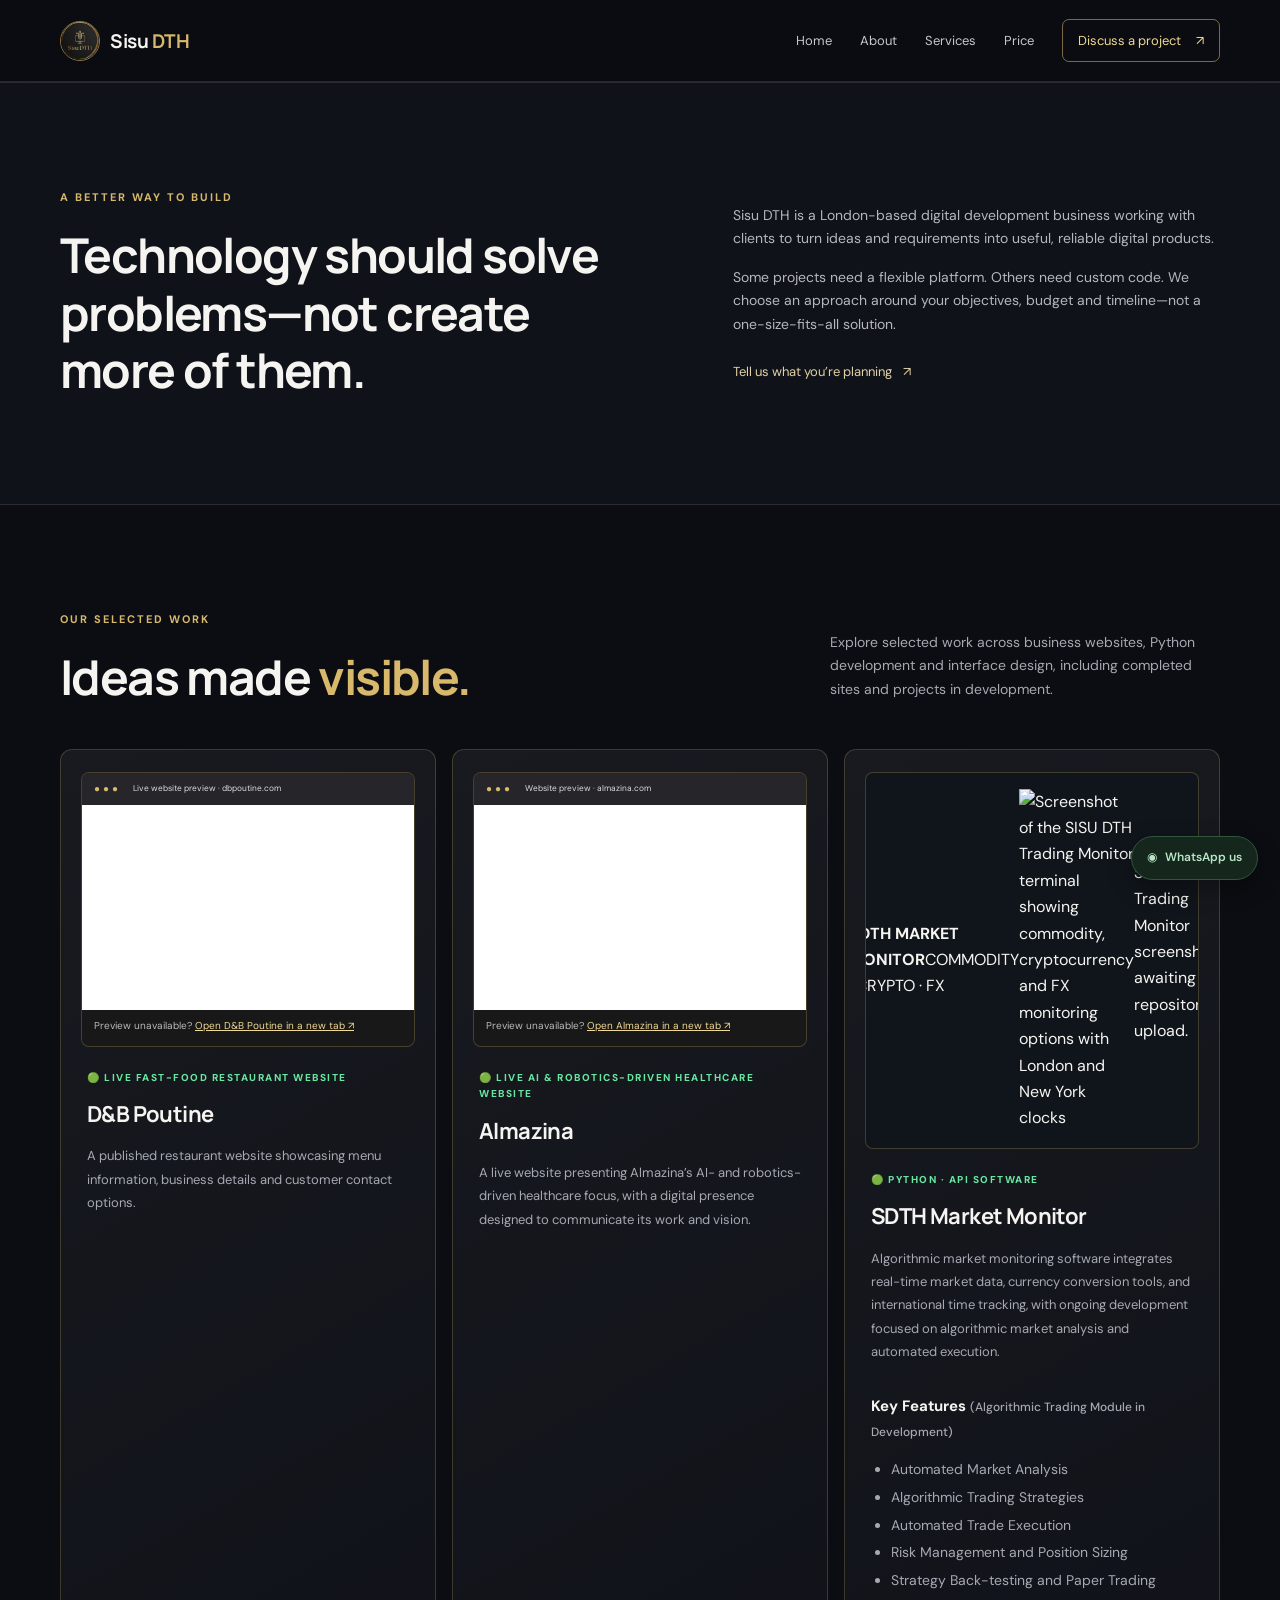
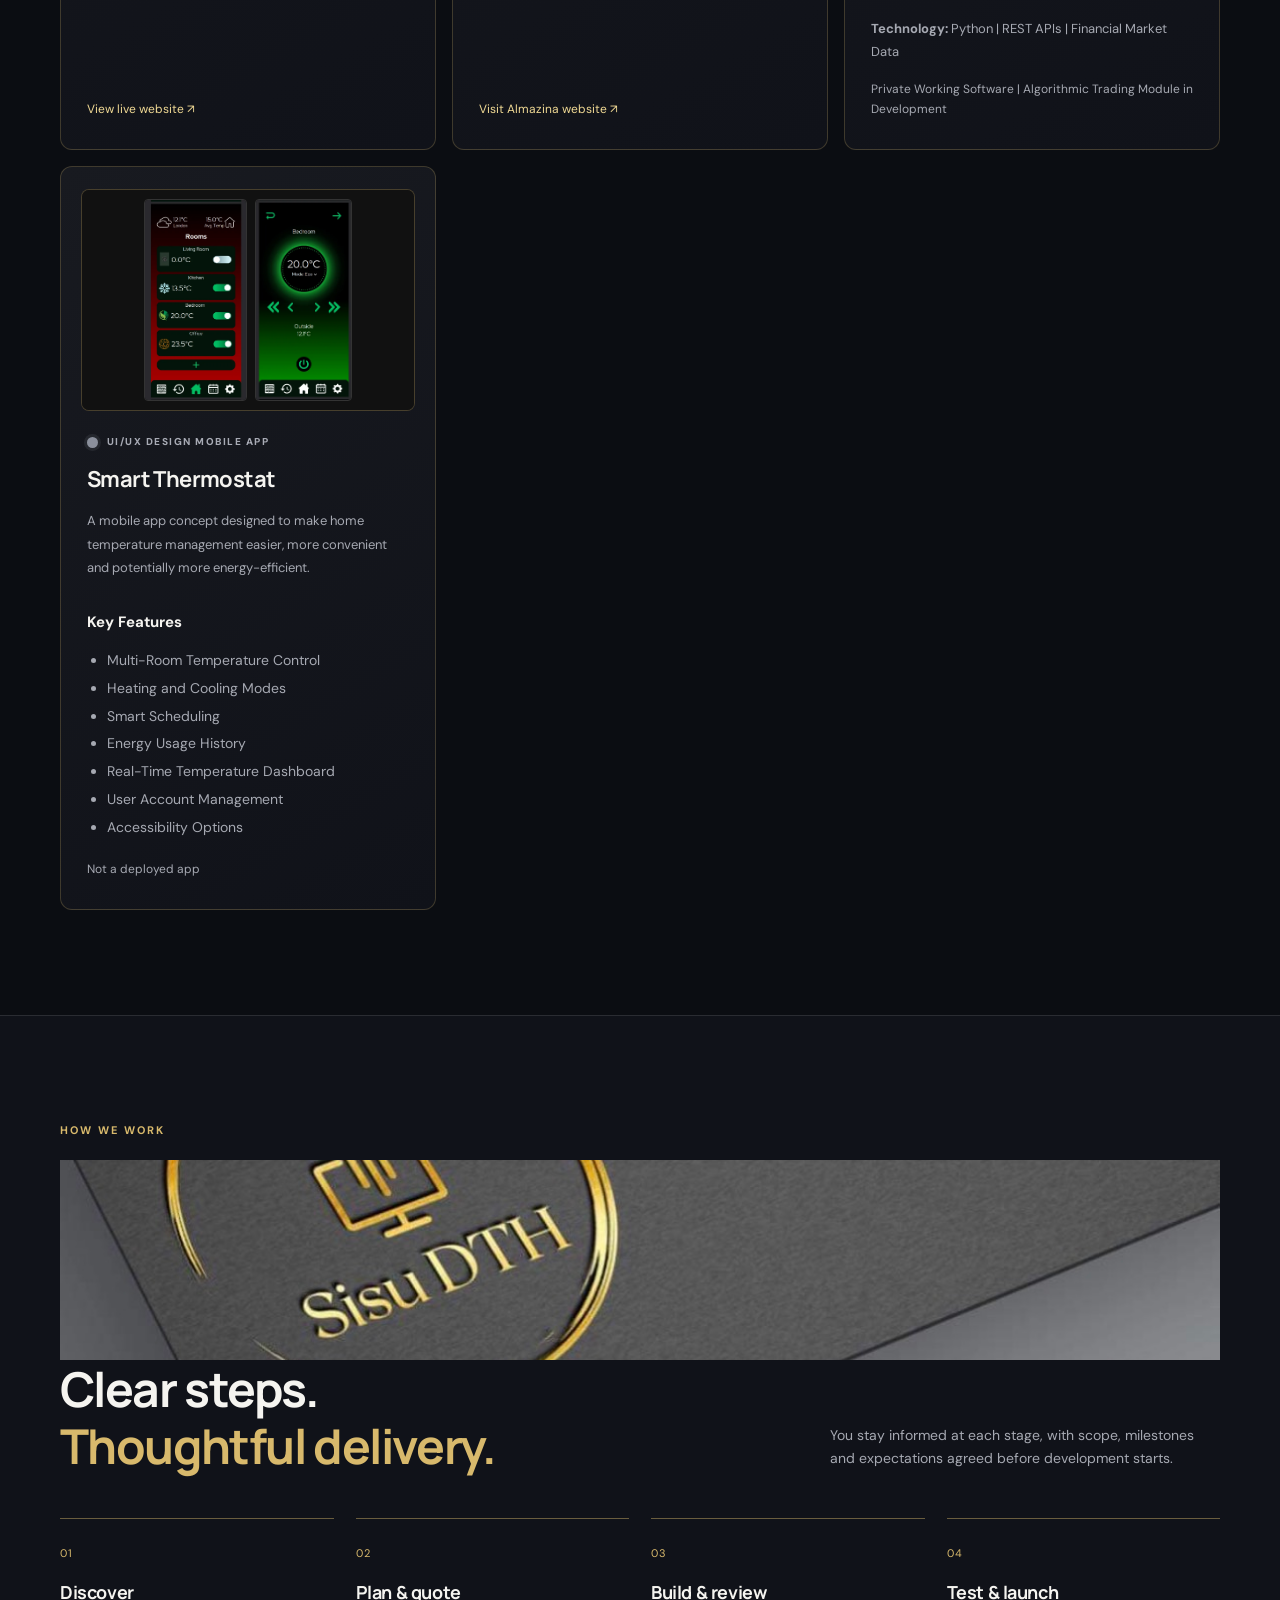
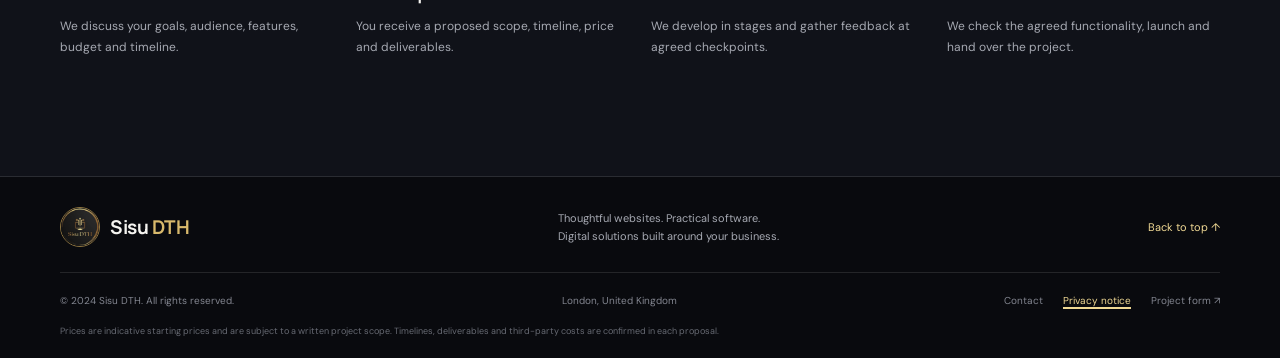
==== about.html @ 907fb48a "Label market monitor preview Commodity, Crypto and FX" ====
<!doctype html>
<html lang="en-GB">
<head>
<meta charset="utf-8"><meta name="viewport" content="width=device-width, initial-scale=1">
<meta name="description" content="Learn about the Sisu DTH studio and how we deliver projects.">
<meta name="theme-color" content="#0b0d12">
<title>About Us & Our Process | Sisu DTH</title>
<link rel="icon" href="assets/sisu-logo-source.png"><link rel="preconnect" href="https://fonts.googleapis.com"><link rel="preconnect" href="https://fonts.gstatic.com" crossorigin><link href="https://fonts.googleapis.com/css2?family=DM+Sans:wght@400;500;600;700&family=Manrope:wght@400;500;600;700;800&display=swap" rel="stylesheet"><link rel="stylesheet" href="styles.css">
</head>
<body>
<!-- Shared header and primary navigation -->
<header class="site-header">
  <a class="brand" href="index.html" aria-label="Sisu DTH home"><img src="assets/sisu-logo-source.png" alt="Sisu DTH logo"><span>Sisu <b>DTH</b></span></a>
  <button class="menu-toggle" type="button" aria-label="Open navigation" aria-expanded="false" aria-controls="nav">☰</button>
  <nav id="nav" aria-label="Main navigation">
    <a href="index.html">Home</a><a href="about.html">About</a><a href="services.html">Services</a><a href="pricing.html">Price</a><a class="nav-cta" href="contact.html">Discuss a project <span>↗</span></a>
  </nav>
</header>
<main>
<section class="section intro" id="about"><div class="container intro-grid"><div><p class="section-kicker">A BETTER WAY TO BUILD</p><h2>Technology should solve problems—not create more of them.</h2></div><div class="intro-copy"><p>Sisu DTH is a London-based digital development business working with clients to turn ideas and requirements into useful, reliable digital products.</p><p>Some projects need a flexible platform. Others need custom code. We choose an approach around your objectives, budget and timeline—not a one-size-fits-all solution.</p><a class="under-link" href="contact.html">Tell us what you’re planning <span>↗</span></a></div></div></section>
<!-- OUR SELECTED WORK: completed websites, prototype and design concept -->
<section class="section portfolio" id="portfolio"><div class="container"><div class="section-head"><div><p class="section-kicker">OUR SELECTED WORK</p><h2>Ideas made <span>visible.</span></h2></div><p>Explore selected work across business websites, Python development and interface design, including completed sites and projects in development.</p></div><div class="portfolio-grid"><article class="portfolio-card"><div class="portfolio-visual restaurant-visual live-site-preview"><div class="preview-browser"><span>● ● ●</span><small>Live website preview · dbpoutine.com</small></div><iframe title="Live D and B Poutine website preview" src="https://dbpoutine.com/" loading="lazy" referrerpolicy="strict-origin-when-cross-origin"></iframe><p class="iframe-fallback">Preview unavailable? <a href="https://dbpoutine.com/" target="_blank" rel="noopener noreferrer">Open D&amp;B Poutine in a new tab ↗</a></p></div><p class="portfolio-type portfolio-live">🟢 LIVE FAST-FOOD RESTAURANT WEBSITE</p><h3>D&amp;B Poutine</h3><p>A published restaurant website showcasing menu information, business details and customer contact options.</p><a href="https://dbpoutine.com/" target="_blank" rel="noopener noreferrer">View live website ↗</a></article><article class="portfolio-card"><div class="portfolio-visual restaurant-visual live-site-preview"><div class="preview-browser"><span>● ● ●</span><small>Website preview · almazina.com</small></div><iframe title="Almazina website preview" src="https://almazina.com/index.html" loading="lazy" referrerpolicy="strict-origin-when-cross-origin"></iframe><p class="iframe-fallback">Preview unavailable? <a href="https://almazina.com/index.html" target="_blank" rel="noopener noreferrer">Open Almazina in a new tab ↗</a></p></div><p class="portfolio-type portfolio-live">🟢 LIVE AI &amp; ROBOTICS-DRIVEN HEALTHCARE WEBSITE</p><h3>Almazina</h3><p>A live website presenting Almazina’s AI- and robotics-driven healthcare focus, with a digital presence designed to communicate its work and vision.</p><a href="https://almazina.com/index.html" target="_blank" rel="noopener noreferrer">Visit Almazina website ↗</a></article><article class="portfolio-card">
<div class="portfolio-visual monitor-visual monitor-screenshot"><div class="monitor-screenshot-heading"><strong>SDTH MARKET MONITOR</strong><span>COMMODITY · CRYPTO · FX</span></div><img src="assets/sisu-dth-trading-monitor-terminal.png" alt="Screenshot of the SISU DTH Trading Monitor terminal showing commodity, cryptocurrency and FX monitoring options with London and New York clocks" loading="lazy" onerror="this.hidden=true;this.nextElementSibling.hidden=false"><p class="monitor-image-pending" hidden>SDTH Trading Monitor screenshot awaiting repository upload.</p></div>
<p class="portfolio-type portfolio-live">🟢 PYTHON · API SOFTWARE</p>
<h3>SDTH Market Monitor</h3>
<p>Algorithmic market monitoring software integrates real-time market data, currency conversion tools, and international time tracking, with ongoing development focused on algorithmic market analysis and automated execution.</p>
<h4>Key Features <small>(Algorithmic Trading Module in Development)</small></h4>
<ul class="portfolio-features"><li>Automated Market Analysis</li><li>Algorithmic Trading Strategies</li><li>Automated Trade Execution</li><li>Risk Management and Position Sizing</li><li>Strategy Back-testing and Paper Trading</li></ul>
<p class="portfolio-tech"><strong>Technology:</strong> Python | REST APIs | Financial Market Data</p>
<span class="portfolio-unpublished">Private Working Software | Algorithmic Trading Module in Development</span>
</article><article class="portfolio-card"><div class="portfolio-visual thermostat-visual" role="group" aria-label="SAT Thermostat UI design screenshots"><div class="thermostat-screens"><img src="assets/thermostat-rooms.webp" alt="SAT Thermostat rooms overview with room temperatures and controls" loading="lazy"><img src="assets/thermostat-eco.webp" alt="SAT Thermostat bedroom Eco mode temperature control screen" loading="lazy"></div><div class="thermostat-device"><div class="thermostat-device-top">↶ <span>Living Room</span> →</div><div class="thermostat-ring"><strong>29°C</strong><small>Mode: Heat</small></div><div class="thermostat-arrows">≪ &nbsp; ‹ &nbsp;&nbsp; › &nbsp; ≫</div><div class="thermostat-outside">Outside<br>12.1°C</div><div class="thermostat-tabs">☷ &nbsp; ◷ &nbsp; ⌂ &nbsp; ▦ &nbsp; ⚙</div></div></div><p class="portfolio-type portfolio-offline"><span class="offline-dot" aria-hidden="true"></span> UI/UX DESIGN MOBILE APP</p><h3>Smart Thermostat</h3><p>A mobile app concept designed to make home temperature management easier, more convenient and potentially more energy-efficient.</p><h4>Key Features</h4><ul class="portfolio-features"><li>Multi-Room Temperature Control</li><li>Heating and Cooling Modes</li><li>Smart Scheduling</li><li>Energy Usage History</li><li>Real-Time Temperature Dashboard</li><li>User Account Management</li><li>Accessibility Options</li></ul><span class="portfolio-unpublished">Not a deployed app</span></article></div></div></section>
<section class="section process" id="process"><div class="container">
    <p class="section-kicker">HOW WE WORK</p>
    <div class="how-we-do-background"></div>
    <div class="section-head"><div><h2>Clear steps.<br><span>Thoughtful delivery.</span></h2></div><p>You stay informed at each stage, with scope, milestones and expectations agreed before development starts.</p></div><div class="process-grid"><div><span>01</span><h3>Discover</h3><p>We discuss your goals, audience, features, budget and timeline.</p></div><div><span>02</span><h3>Plan & quote</h3><p>You receive a proposed scope, timeline, price and deliverables.</p></div><div><span>03</span><h3>Build & review</h3><p>We develop in stages and gather feedback at agreed checkpoints.</p></div><div><span>04</span><h3>Test & launch</h3><p>We check the agreed functionality, launch and hand over the project.</p></div></div></div></section>
</main>
<footer class="footer"><div class="container footer-top"><a class="brand" href="index.html"><img src="assets/sisu-logo-source.png" alt=""><span>Sisu <b>DTH</b></span></a><p>Thoughtful websites. Practical software.<br>Digital solutions built around your business.</p><a class="back-top" href="index.html">Back to top ↑</a></div><div class="container footer-bottom"><span>© <span id="year"></span> Sisu DTH. All rights reserved.</span><span>London, United Kingdom</span><div><a href="contact.html">Contact</a><a href="privacy.html">Privacy notice</a><a href="https://forms.office.com/r/xNN5vFmRzT" target="_blank" rel="noopener">Project form ↗</a></div></div><p class="disclaimer container">Prices are indicative starting prices and are subject to a written project scope. Timelines, deliverables and third-party costs are confirmed in each proposal.</p></footer>
<a class="whatsapp" href="https://wa.me/447459705560" target="_blank" rel="noopener" aria-label="Contact Sisu DTH on WhatsApp">◉ <span>WhatsApp us</span></a>
<script src="script.js"></script>
</body></html>
---- styles.css ----
:root{--bg:#0b0d12;--panel:#11141b;--panel2:#151923;--text:#f5f4f0;--muted:#a6a9b2;--gold:#d8b96c;--gold2:#f0d994;--line:rgba(255,255,255,.11);--max:1160px}*{box-sizing:border-box}html{scroll-behavior:smooth;scroll-padding-top:88px}body{margin:0;background:var(--bg);color:var(--text);font-family:'DM Sans',sans-serif;line-height:1.65}a{color:inherit;text-decoration:none}button,input,select,textarea{font:inherit}.container{width:min(var(--max),calc(100% - 48px));margin:auto}.site-header{height:82px;display:flex;align-items:center;justify-content:space-between;padding:0 max(24px,calc((100% - var(--max))/2));border-bottom:1px solid var(--line);position:sticky;top:0;background:rgba(11,13,18,.91);backdrop-filter:blur(18px);z-index:20}.brand{display:flex;align-items:center;gap:10px;font:700 19px Manrope,sans-serif;letter-spacing:-.5px}.brand img{width:40px;height:40px;border-radius:50%;object-fit:cover;border:1px solid #8d7440}.brand b{color:var(--gold)}nav{display:flex;align-items:center;gap:28px;font-size:13px;color:#c7c8cd}nav a:hover,.text-link:hover,.under-link:hover{color:var(--gold2)}.nav-cta{border:1px solid rgba(216,185,108,.55);border-radius:7px;padding:10px 15px;color:var(--gold2)}.nav-cta span{margin-left:12px}.menu-toggle{display:none;background:none;border:0;color:white;font-size:25px}.hero{position:relative;overflow:hidden;padding:94px 0 25px;background:radial-gradient(ellipse at 82% 23%,rgba(128,97,42,.12),transparent 40%),linear-gradient(180deg,#0d1016,#0b0d12)}.hero-glow{position:absolute;width:500px;height:500px;right:-150px;top:-180px;border-radius:50%;background:rgba(209,173,87,.08);filter:blur(80px)}.hero-grid{display:grid;grid-template-columns:1.05fr .95fr;align-items:center;gap:65px;position:relative}.eyebrow,.section-kicker{font-size:11px;letter-spacing:2px;font-weight:700;color:var(--gold);margin:0 0 20px}.pulse{display:inline-block;width:7px;height:7px;background:#d8b96c;border-radius:50%;margin-right:9px;box-shadow:0 0 12px #d8b96c}h1,h2,h3,p{margin-top:0}h1,h2,h3{font-family:Manrope,sans-serif;letter-spacing:-1.6px}h1{font-size:clamp(44px,5.4vw,70px);line-height:1.08;margin:0 0 24px;font-weight:700}h1 span,h2 span{color:var(--gold)}.hero-text{font-size:17px;max-width:550px;color:#b9bbc2;line-height:1.8}.hero-actions{display:flex;align-items:center;gap:25px;flex-wrap:wrap;margin-top:30px}.btn{display:inline-flex;align-items:center;justify-content:center;gap:18px;padding:13px 19px;border-radius:7px;font-weight:700;font-size:13px;border:1px solid transparent;cursor:pointer;transition:.2s}.btn-gold{background:linear-gradient(135deg,var(--gold2),var(--gold));color:#17140c}.btn-gold:hover{filter:brightness(1.08);transform:translateY(-1px)}.btn-outline{border-color:rgba(216,185,108,.5);color:var(--gold2)}.btn-outline:hover{background:rgba(216,185,108,.09)}.text-link,.under-link{font-size:13px;color:#e0d1a6}.text-link span,.under-link span{margin-left:8px}.hero-proof{display:flex;align-items:center;gap:13px;margin-top:42px}.proof-mark{width:38px;height:38px;display:grid;place-items:center;border:1px solid rgba(216,185,108,.45);border-radius:50%;color:var(--gold);font-size:20px}.hero-proof p{font-size:12px;line-height:1.6;margin:0}.hero-proof strong{font-weight:600}.hero-proof p span{color:var(--muted)}.hero-visual{position:relative;padding:20px 0 25px 15px}.visual-frame{position:relative;overflow:hidden;height:410px;border:1px solid rgba(216,185,108,.35);border-radius:14px;background:#1c2028;box-shadow:0 30px 80px #0008}.visual-frame>img{width:100%;height:100%;object-fit:cover;filter:saturate(.8)}.visual-shade{position:absolute;inset:0;background:linear-gradient(180deg,rgba(5,7,10,.05),rgba(5,7,10,.78))}.floating-card{position:absolute;display:flex;align-items:center;gap:12px;padding:13px 15px;background:rgba(17,20,27,.91);border:1px solid rgba(255,255,255,.14);border-radius:10px;box-shadow:0 10px 40px #0005;backdrop-filter:blur(12px)}.card-top{top:28px;left:-14px}.card-bottom{bottom:62px;right:-15px}.mini-icon{width:36px;height:36px;display:grid;place-items:center;background:#292519;color:var(--gold);border-radius:8px;font-size:22px}.floating-card b,.floating-card small{display:block}.floating-card b{font-size:12px}.floating-card small{font-size:10px;color:var(--muted);margin-top:3px}.status-dot{width:8px;height:8px;background:#8bc79d;border-radius:50%;box-shadow:0 0 12px #8bc79d}.visual-caption{position:absolute;bottom:20px;left:20px;font-size:11px;letter-spacing:2px;font-weight:700}.visual-caption span{font-weight:400;color:#c4c5c7}.orbit{position:absolute;border:1px solid rgba(216,185,108,.17);border-radius:50%;z-index:-1}.orbit-one{inset:-10px -15px 5px 35px}.orbit-two{inset:5px -30px -8px 50px}.hero-bottom{display:flex;align-items:center;justify-content:space-between;gap:14px;border-top:1px solid var(--line);margin-top:70px;padding-top:23px;color:#888b94;font-size:9px;letter-spacing:1.5px}.hero-bottom i{width:4px;height:4px;border-radius:50%;background:var(--gold)}.section{padding:105px 0}.intro{background:#101219;border-top:1px solid var(--line);border-bottom:1px solid var(--line)}.intro-grid{display:grid;grid-template-columns:1fr .85fr;gap:100px;align-items:center}.section h2,.contact-section h2{font-size:clamp(32px,4vw,48px);line-height:1.2;margin-bottom:0}.intro-copy{color:#b5b7bf;font-size:14px}.intro-copy p{margin-bottom:16px}.under-link{display:inline-block;margin-top:9px}.section-head{display:flex;justify-content:space-between;align-items:end;gap:40px;margin-bottom:43px}.section-head>p{max-width:390px;color:var(--muted);font-size:14px;margin-bottom:5px}.service-grid{display:grid;grid-template-columns:repeat(3,1fr);gap:14px}.service-card{padding:27px 25px 25px;border:1px solid var(--line);background:linear-gradient(145deg,#12151c,#0e1016);border-radius:10px;min-height:340px;display:flex;flex-direction:column;align-items:flex-start;transition:transform .2s,border-color .2s}.service-card:hover{transform:translateY(-4px);border-color:rgba(216,185,108,.4)}.service-card.featured{background:linear-gradient(145deg,#211e17,#12141a);border-color:rgba(216,185,108,.32)}.service-icon{width:44px;height:44px;border:1px solid rgba(216,185,108,.35);border-radius:9px;display:grid;place-items:center;color:var(--gold);font-size:23px;margin-bottom:21px}.service-number{font-size:9px;letter-spacing:1.7px;color:var(--gold);margin-bottom:8px}.service-card h3{font-size:19px;line-height:1.35;letter-spacing:-.5px;margin-bottom:11px}.service-card>p:not(.service-number){font-size:12px;color:var(--muted);line-height:1.7;margin-bottom:12px}.service-card ul,.price-card ul{padding:0 0 0 17px;margin:0 0 20px;font-size:11px;color:#c1c2c8;line-height:2}.service-card li::marker,.price-card li::marker{color:var(--gold)}.service-card>a{margin-top:auto;font-size:12px;color:var(--gold2)}.service-card>a span{margin-left:7px}.pricing{background:#101219;border-block:1px solid var(--line)}.pricing-grid{display:grid;grid-template-columns:repeat(3,1fr);gap:15px;align-items:stretch}.price-card{position:relative;padding:29px 25px;border:1px solid var(--line);border-radius:10px;background:#0c0e14;display:flex;flex-direction:column}.price-popular{border-color:rgba(216,185,108,.6);background:linear-gradient(160deg,#211e17,#0c0e14)}.popular-tag{position:absolute;top:-12px;right:17px;padding:4px 9px;border-radius:4px;background:var(--gold);color:#17140c;font-size:8px;letter-spacing:1px;font-weight:700}.price-label{font-size:9px;letter-spacing:1.7px;color:var(--gold);margin-bottom:8px}.price-card h3{font-size:20px;letter-spacing:-.5px;margin-bottom:10px}.price{font:800 37px Manrope,sans-serif;letter-spacing:-1.5px;margin:0 0 7px}.price span{font:400 10px 'DM Sans',sans-serif;letter-spacing:0;color:var(--muted);margin-left:7px}.price-desc{font-size:12px;color:var(--muted);min-height:42px}.price-card ul{font-size:12px;line-height:2.15;margin:13px 0 26px}.price-card .btn{margin-top:auto;width:100%}.price-note{display:flex;gap:13px;align-items:flex-start;background:#17181b;border:1px solid var(--line);padding:17px 19px;border-radius:8px;margin-top:20px}.price-note>span{color:var(--gold);font-size:20px}.price-note p{font-size:11px;color:var(--muted);margin:0;line-height:1.8}.price-note strong{color:#eee}.care-grid{display:grid;grid-template-columns:.8fr 1.2fr;gap:100px}.care-grid>div:first-child>p:not(.section-kicker){font-size:14px;line-height:1.8;margin:22px 0}.muted{color:var(--muted)}.care-list{border-top:1px solid var(--line)}.care-row{display:flex;justify-content:space-between;gap:20px;padding:22px 0;border-bottom:1px solid var(--line)}.care-row h3{font-size:16px;letter-spacing:-.3px;margin-bottom:4px}.care-row p{font-size:11px;color:var(--muted);margin:0;max-width:390px}.care-row strong{font:700 23px Manrope,sans-serif;white-space:nowrap;color:var(--gold2)}.care-row strong small{font:400 10px 'DM Sans',sans-serif;color:var(--muted)}.fine-print{font-size:10px;color:#82858e;line-height:1.7;margin-top:16px}.process{background:#101219;border-block:1px solid var(--line)}.process-grid{display:grid;grid-template-columns:repeat(4,1fr);gap:22px}.process-grid>div{border-top:1px solid rgba(216,185,108,.45);padding-top:20px}.process-grid span{font-size:11px;color:var(--gold);letter-spacing:1px}.process-grid h3{font-size:18px;letter-spacing:-.4px;margin:13px 0 8px}.process-grid p{font-size:12px;color:var(--muted);line-height:1.8}.faq-grid{display:grid;grid-template-columns:.7fr 1.3fr;gap:90px}.faq-grid h2{margin-bottom:20px}.faq-items details{border-bottom:1px solid var(--line);padding:17px 0}.faq-items details:first-child{border-top:1px solid var(--line)}.faq-items summary{font-weight:600;font-size:13px;cursor:pointer;list-style:none;display:flex;justify-content:space-between;gap:15px}.faq-items summary::-webkit-details-marker{display:none}.faq-items summary:after{content:'+';color:var(--gold);font-size:18px}.faq-items details[open] summary:after{content:'−'}.faq-items details p{font-size:12px;color:var(--muted);line-height:1.8;margin:12px 30px 0 0}.contact-section{padding:90px 0;background:radial-gradient(ellipse at 10% 70%,rgba(216,185,108,.09),transparent 45%),#12141b;border-top:1px solid var(--line)}.contact-grid{display:grid;grid-template-columns:1fr .8fr;gap:85px;align-items:start}.contact-section h2{font-size:clamp(35px,4vw,49px);max-width:500px}.contact-section h2 span{color:var(--gold)}.contact-grid>div>p:not(.section-kicker){font-size:14px;color:var(--muted);line-height:1.8;max-width:450px;margin:23px 0}.contact-detail{display:flex;align-items:center;gap:13px;margin-top:22px}.contact-detail>span{width:40px;height:40px;display:grid;place-items:center;border:1px solid var(--line);border-radius:8px;color:var(--gold);font-size:19px}.contact-detail small,.contact-detail b{display:block}.contact-detail small{font-size:9px;letter-spacing:1.3px;color:var(--muted)}.contact-detail b{font-size:12px;margin-top:3px}.contact-form{padding:27px;background:#0b0d12;border:1px solid var(--line);border-radius:10px}.form-heading{margin-bottom:21px}.form-heading span{font-size:10px;color:var(--gold);letter-spacing:1.5px}.form-heading p{font:700 19px Manrope,sans-serif;margin:6px 0 0}.contact-form label{display:block;font-size:11px;color:#d2d3d8;margin:13px 0 6px}.contact-form input,.contact-form select,.contact-form textarea{width:100%;border:1px solid #30333c;background:#12151c;color:#f3f3f4;border-radius:5px;padding:11px 12px;font-size:12px;outline:none}.contact-form input:focus,.contact-form select:focus,.contact-form textarea:focus{border-color:var(--gold)}.contact-form textarea{resize:vertical}.contact-form input::placeholder,.contact-form textarea::placeholder{color:#747783}.submit-btn{width:100%;margin-top:17px}.form-note,.form-status{font-size:10px;line-height:1.7;color:#858894;margin:12px 0 0}.form-status{color:var(--gold2)}.footer{padding:30px 0 20px;background:#090a0e}.footer-top{display:flex;align-items:center;justify-content:space-between;gap:25px;padding-bottom:25px;border-bottom:1px solid var(--line)}.footer-top>p{font-size:11px;color:var(--muted);margin:0}.back-top{font-size:11px;color:var(--gold2)}.footer-bottom{display:flex;justify-content:space-between;gap:15px;align-items:center;padding-top:20px;color:#838690;font-size:10px}.footer-bottom div{display:flex;gap:20px}.footer-bottom a:hover{color:var(--gold)}.disclaimer{font-size:9px;color:#676a73;margin-top:14px}.whatsapp{position:fixed;right:22px;bottom:20px;z-index:10;display:flex;align-items:center;gap:8px;padding:11px 15px;background:#15261d;border:1px solid #31553d;border-radius:50px;color:#b8e6c6;font-size:12px;box-shadow:0 8px 25px #0005}.whatsapp span{font-weight:600}
.how-we-do-background{
    background-image: url('assets/sisu-advert.jpeg');
    background-size: cover;
    background-position: center;
    min-height: 200px;}
@media(max-width:900px){.site-header{padding-inline:24px}.hero-grid{gap:30px}.visual-frame{height:350px}.intro-grid,.care-grid{gap:45px}.service-grid{grid-template-columns:repeat(2,1fr)}.faq-grid{gap:45px}.contact-grid{gap:35px}.section{padding:80px 0}}
@media(max-width:680px){.container{width:calc(100% - 36px)}.site-header{height:70px;padding:0 18px}.brand{font-size:17px}.brand img{width:35px;height:35px}.menu-toggle{display:block}nav{display:none;position:absolute;top:69px;left:0;right:0;padding:18px;background:#0d1016;border-bottom:1px solid var(--line);flex-direction:column;align-items:stretch;gap:0}nav.open{display:flex}nav a{padding:12px 5px}.nav-cta{text-align:center;margin-top:8px}.hero{padding-top:65px}.hero-grid{grid-template-columns:1fr;gap:22px}.hero-copy{position:relative;z-index:1}h1{font-size:clamp(43px,12vw,60px)}
.background{
    background-image: url('assets/sisu-advert.jpeg');
    background-size: cover;
    background-position: center;
    min-height: 200px;}.hero-text{font-size:15px}.hero-visual{padding:12px 8px 20px}.visual-frame{height:290px}.card-top{left:-6px;top:18px}.card-bottom{right:-5px;bottom:50px}.floating-card{padding:10px}.hero-bottom{margin-top:35px;flex-wrap:wrap;justify-content:center;line-height:2.2}.hero-bottom i{margin:0 4px}.section{padding:68px 0}.intro-grid,.care-grid,.faq-grid,.contact-grid{grid-template-columns:1fr;gap:27px}.section-head{display:block;margin-bottom:30px}.section-head>p{margin-top:18px}.service-grid,.pricing-grid{grid-template-columns:1fr}.service-card{min-height:0}.price-card{padding:26px 23px}.price-desc{min-height:0}.process-grid{grid-template-columns:repeat(2,1fr);gap:15px}.process-grid>div{padding-top:15px}.care-row{gap:12px}.care-row p{max-width:250px}.contact-section{padding:68px 0}.contact-form{padding:21px}.footer-top{align-items:flex-start;flex-wrap:wrap}.footer-top>p{order:3;width:100%}.footer-bottom{flex-wrap:wrap}.footer-bottom div{width:100%}.whatsapp{right:12px;bottom:12px;padding:10px 13px}.section h2,.contact-section h2{font-size:34px}}

/* Enquiry form delivery states */
.honeypot { position:absolute !important; left:-10000px !important; width:1px !important; height:1px !important; opacity:0 !important; pointer-events:none !important; }
.submit-btn:disabled { opacity:.65; cursor:wait; }
.form-status.success { color:#a8e6bf; }
.form-status.error { color:#ffd08a; }

/* Selected work */
.portfolio{background:#0b0d12}.portfolio-grid{display:grid;grid-template-columns:repeat(3,minmax(0,1fr));gap:16px}.portfolio-card{padding:30px 26px;background:linear-gradient(150deg,#181a20,#101219);border:1px solid rgba(216,185,108,.23);border-radius:12px;display:flex;flex-direction:column;min-height:280px}.portfolio-type{color:var(--gold);font-size:10px;letter-spacing:1.5px;font-weight:700}.portfolio-card h3{font-size:22px;letter-spacing:-.6px;margin-bottom:12px}.portfolio-card>p:not(.portfolio-type){font-size:13px;color:var(--muted);line-height:1.8}.portfolio-card>a,.portfolio-unpublished{font-size:12px;color:var(--gold2);margin-top:auto}.portfolio-unpublished{color:#a6a9b2}@media(max-width:900px){.portfolio-grid{grid-template-columns:repeat(2,minmax(0,1fr))}}@media(max-width:680px){.portfolio-grid{grid-template-columns:1fr}}

.maintenance-badge{display:inline-block;align-self:flex-start;margin:0 0 15px;padding:8px 11px;border:1px solid rgba(216,185,108,.65);border-radius:6px;background:rgba(216,185,108,.14);color:var(--gold2);font-size:10px;font-weight:800;letter-spacing:.65px;line-height:1.5}.form-alternative{text-align:center;margin:15px 0 0;color:var(--muted);font-size:11px;font-weight:700;letter-spacing:1px}.external-form-btn{width:100%;margin-top:13px;text-align:center}

/* Included maintenance offer directly below each package price */
.included-care-badge{display:inline-flex;align-items:center;align-self:flex-start;gap:7px;padding:8px 12px;margin:4px 0 17px;border:1px solid rgba(216,185,108,.72);border-radius:6px;background:linear-gradient(110deg,rgba(216,185,108,.22),rgba(216,185,108,.08));color:var(--gold2);font-size:11px;font-weight:800;letter-spacing:.65px;line-height:1.4;box-shadow:0 0 20px rgba(216,185,108,.09)}

/* Portfolio visual previews */
.portfolio-preview{height:225px;margin:-10px -6px 23px;border:1px solid rgba(255,255,255,.12);border-radius:9px;overflow:hidden;position:relative;background:#1d2027}.restaurant-preview{padding:18px;background:radial-gradient(circle at 75% 90%,#bd713b55,transparent 45%),linear-gradient(135deg,#2b1c17,#15100e);color:#fff0d7}.preview-topline{display:flex;justify-content:space-between;align-items:center;font-size:12px;font-weight:800;letter-spacing:1.1px}.preview-topline small{font-size:8px;letter-spacing:.4px;color:#e0d1c0}.preview-center{height:165px;display:flex;align-items:flex-start;justify-content:center;flex-direction:column;padding-left:22px}.preview-center>span{font-size:9px;letter-spacing:1.8px;color:#e8b782}.preview-center strong{font:900 36px/1.04 Manrope,sans-serif;letter-spacing:-1.3px;margin:10px 0}.preview-center em{font-size:11px;color:#e7c7a4;font-style:normal}.market-preview{padding:16px;background:linear-gradient(150deg,#11151c,#20251e)}.market-preview .preview-topline{color:var(--gold)}.market-tiles{display:grid;grid-template-columns:repeat(3,1fr);gap:7px;margin-top:31px}.market-tiles>div{background:#10151a;border:1px solid #464b3c;border-radius:6px;padding:10px 6px;min-height:91px}.market-tiles small,.market-tiles b,.market-tiles span{display:block}.market-tiles small{font-size:7px;color:#a5a8a4}.market-tiles b{font-size:10px;line-height:1.4;margin:10px 0;color:#fff}.market-tiles span{font-size:9px;color:#d8b96c}.preview-caption{position:absolute;bottom:10px;left:16px;font-size:9px;color:#b6b8bb}.thermostat-preview{background:#17191b;display:flex;justify-content:center;align-items:center}.thermo-device{width:176px;height:212px;padding:9px 12px 0;background:#222;color:white;font-family:Manrope,sans-serif;box-shadow:0 0 0 2px #3c3c3c;border-radius:11px 11px 0 0}.thermo-header{display:flex;justify-content:space-between;font-size:9px;line-height:1.2}.thermo-header small{font-size:8px}.thermo-title{display:block;text-align:center;font-size:12px;margin:6px 0}.thermo-room{height:29px;margin-bottom:5px;padding:3px 8px;background:#070707;border-radius:7px;display:flex;align-items:center;justify-content:space-between;font-size:8px;line-height:1.2}.thermo-room b{font-size:11px;font-weight:500}.thermo-room i{width:25px;height:12px;border-radius:12px;background:#ec3c38;position:relative}.thermo-room i:after{content:'';position:absolute;width:10px;height:10px;right:1px;top:1px;background:white;border-radius:50%}.thermo-nav{text-align:center;color:#f4f4f4;font-size:17px;letter-spacing:1px;background:#050505;border-radius:10px;margin-top:3px}.alternate-form{border-top:1px solid var(--line);margin-top:20px;padding-top:17px;font-size:12px;color:var(--muted)}.external-form-btn{display:flex;width:100%;margin:10px 0 5px}.alternate-form small{display:block;font-size:10px;color:#9fa2aa}

/* Portfolio image previews and independent external enquiry route */
.portfolio-image{height:190px;margin:-30px -26px 24px;overflow:hidden;border-radius:11px 11px 0 0;background:#202329;border-bottom:1px solid rgba(216,185,108,.2);display:flex;flex-direction:column;justify-content:center;padding:24px;gap:10px}.portfolio-image img{width:100%;height:100%;object-fit:cover}.restaurant-preview{background:linear-gradient(125deg,#38241c,#a2542b 62%,#e5b16d);color:#fff}.restaurant-preview strong{font:800 27px Manrope,sans-serif;line-height:1.1}.restaurant-preview>span:last-child{font-size:11px}.preview-kicker{font-size:11px;letter-spacing:1.5px;font-weight:700}.monitor-preview{background:linear-gradient(130deg,#111820,#25241d);color:#e7cb86}.monitor-preview-grid{display:grid;grid-template-columns:repeat(3,1fr);gap:7px}.monitor-preview-grid span{border:1px solid #685b37;border-radius:5px;padding:9px 6px;font-size:10px;font-weight:700}.monitor-preview-grid small{display:block;font-size:9px;color:#ddd;margin-top:5px;font-weight:400}.monitor-preview>small{font-size:9px;letter-spacing:1px}.form-alternative{text-align:center;font-size:10px;letter-spacing:1px;color:var(--muted);margin:19px 0 0}.external-form-btn{width:100%;margin-top:12px}@media(max-width:680px){.portfolio-image{height:210px}}

/* Portfolio visual previews — illustrative representations */
.portfolio-visual{height:222px;border-radius:8px;overflow:hidden;margin:-8px -6px 23px;border:1px solid rgba(216,185,108,.25);position:relative}.preview-browser{display:flex;align-items:center;gap:15px;background:#25252a;padding:8px 12px;font-size:10px;color:#d8b96c}.preview-browser small{color:#dedede}.restaurant-visual{background:linear-gradient(140deg,#1c1712,#5e3820 58%,#201611)}.restaurant-preview-copy{display:flex;flex-direction:column;align-items:center;justify-content:center;height:185px;gap:8px;text-align:center}.restaurant-preview-copy strong{font:800 27px Manrope,sans-serif;letter-spacing:1px;color:#f7dfb7}.restaurant-preview-copy small{font-size:10px;letter-spacing:2px}.restaurant-preview-copy span{font-size:12px;color:#efcf98}.monitor-visual{padding:16px;background:#10151b}.monitor-top{font-size:12px;font-weight:800;color:var(--gold2);letter-spacing:1px}.monitor-top span{font-weight:400;color:#d2d4d9}.monitor-metrics{display:grid;grid-template-columns:repeat(3,1fr);gap:5px;margin-top:14px}.monitor-metrics span{font-size:8px;padding:9px 5px;background:#20242d;border-radius:4px;color:#c4c8d0}.monitor-metrics b{display:block;color:#f4f4f4;font-size:9px}.monitor-chart{height:74px;margin-top:8px;background:linear-gradient(180deg,#1b2328,#10151b);border-radius:4px}.monitor-chart svg{width:100%;height:100%}.monitor-visual>small{font-size:9px;color:#aaa}.thermostat-visual{background:#161616;display:flex;justify-content:center;align-items:center}.thermostat-device{width:154px;height:213px;background:#222;border:1px solid #444;border-radius:15px 15px 0 0;padding:12px 10px 0;text-align:center;box-shadow:0 0 30px #000}.thermostat-device-top{display:flex;justify-content:space-between;font-size:13px;color:#ff6c64}.thermostat-device-top span{font-size:9px;color:#fff}.thermostat-ring{height:88px;width:122px;border:4px solid #f06c62;border-radius:50%;margin:13px auto 5px;box-shadow:0 0 22px #d53c3580;display:flex;flex-direction:column;justify-content:center}.thermostat-ring strong{font-size:24px;font-weight:400}.thermostat-ring small{font-size:9px}.thermostat-arrows{font-size:18px;color:#ff7770}.thermostat-outside{font-size:10px;line-height:1.3;margin-top:4px}.thermostat-tabs{margin-top:10px;font-size:14px;background:#080808;border-radius:6px;color:#ddd}.external-form-btn{display:flex;width:100%;margin-top:14px;text-align:center}.portfolio-card .portfolio-type{margin-top:0}

/* Embedded live restaurant preview; host site may disallow framing */
.live-site-preview{height:275px;background:#181818}.live-site-preview iframe{display:block;width:100%;height:205px;border:0;background:#fff}.live-site-preview .iframe-fallback{margin:0;padding:9px 12px;font-size:10px;line-height:1.4;color:#bbb;background:#181818}.live-site-preview .iframe-fallback a{color:var(--gold2);text-decoration:underline}

/* Visible enquiry submission feedback directly below the submit button */
.form-status[hidden]{display:none!important}.form-status{display:block;margin:15px 0 12px;padding:14px 16px;border-radius:8px;border:1px solid rgba(216,185,108,.65);background:#282419;color:#f8e6ae;font-size:14px;font-weight:600;line-height:1.5}.form-status.success{border-color:#4fc58c;background:#143125;color:#b7f8d5}.form-status.error{border-color:#f18181;background:#391d22;color:#ffd2d2}.submit-btn:disabled{opacity:.65;cursor:wait}

/* Prominent, accessible enquiry form submission feedback */
.contact-form .form-status{display:block!important;min-height:0;margin-top:16px;padding:15px 17px;border-radius:8px;border:1px solid transparent;font-size:14px;font-weight:600;line-height:1.6;overflow-wrap:anywhere}.contact-form .form-status:empty{display:none!important}.contact-form .form-status.pending{background:#24262b;border-color:#d8b96c;color:#f1dba0}.contact-form .form-status.success{background:#123226;border-color:#35b879;color:#b8f6d2}.contact-form .form-status.error{background:#3b1c21;border-color:#e66d77;color:#ffd0d3}.contact-form .submit-btn:disabled{opacity:.7;cursor:wait}

/* Actual SAT Thermostat project screenshots; retain illustration until assets are uploaded */
.thermostat-screens{display:flex;gap:8px;justify-content:center;align-items:center;width:100%;height:100%;padding:9px;background:#111}.thermostat-screens img{height:100%;width:auto;max-width:49%;object-fit:contain;border-radius:4px;border:1px solid #333}.thermostat-visual:has(.thermostat-screens img) .thermostat-device{display:none}

/* HOMEPAGE: service cards, featured work, benefits, process and final CTA */
.home-section-lead{max-width:720px;margin-bottom:30px}
.home-card-grid{display:grid;grid-template-columns:repeat(3,minmax(0,1fr));gap:20px;margin-top:28px}
.home-info-card{min-width:0;padding:28px;border:1px solid var(--line);border-radius:14px;background:linear-gradient(145deg,var(--panel2),var(--panel));display:flex;flex-direction:column;align-items:flex-start}
.home-info-card h3{font-size:21px;line-height:1.3;letter-spacing:-.7px;margin:14px 0 12px}
.home-info-card p{color:var(--muted);margin:0 0 20px}
.home-info-card a{color:var(--gold2);font-weight:700;margin-top:auto}
.home-info-card a:hover{text-decoration:underline}
.home-card-icon{color:var(--gold);font-size:28px;line-height:1}
.home-project-status{font-size:11px;letter-spacing:1px;font-weight:700;color:var(--gold2)}
.home-section-action{margin-top:30px}
.home-benefit-grid{grid-template-columns:repeat(4,minmax(0,1fr))}
.home-benefit-grid .home-info-card{padding:24px}
.home-benefit-grid .home-info-card h3{margin-top:0}
.home-steps{list-style:none;display:grid;grid-template-columns:repeat(4,minmax(0,1fr));gap:18px;padding:0;margin:30px 0 0}
.home-steps li{border-top:2px solid var(--gold);padding:22px 14px 0 0}
.home-steps li>span{font-size:13px;font-weight:800;color:var(--gold)}
.home-steps h3{font-size:20px;letter-spacing:-.7px;margin:10px 0}
.home-steps p{color:var(--muted);font-size:14px}
.home-final-cta{background:radial-gradient(ellipse at 70% 20%,rgba(216,185,108,.12),transparent 60%),var(--panel)}
.home-cta-inner{max-width:800px;text-align:center}
.home-cta-inner>p:not(.section-kicker){color:var(--muted);max-width:640px;margin:0 auto 25px}
.home-cta-inner .hero-actions{justify-content:center}
@media(max-width:900px){.home-card-grid{grid-template-columns:repeat(2,minmax(0,1fr))}.home-benefit-grid,.home-steps{grid-template-columns:repeat(2,minmax(0,1fr))}}
@media(max-width:600px){.home-card-grid,.home-benefit-grid,.home-steps{grid-template-columns:1fr}.home-info-card{padding:22px}.home-steps{gap:10px}.home-cta-inner .hero-actions{align-items:center}}

/* Four primary service categories: two columns on desktop, one on mobile. */
.home-services-grid{grid-template-columns:repeat(2,minmax(0,1fr))}
@media(max-width:600px){.home-services-grid{grid-template-columns:1fr}}

/* FINAL PHASE-1 POLISH: online indicator, homepage brief and Price highlights */
.hero .eyebrow .pulse{background:#36d67a;box-shadow:0 0 0 4px rgba(54,214,122,.13),0 0 14px rgba(54,214,122,.8);animation:sisu-online-pulse 2.4s ease-in-out infinite}
@keyframes sisu-online-pulse{50%{box-shadow:0 0 0 7px rgba(54,214,122,.05),0 0 18px rgba(54,214,122,.95)}}
@media(prefers-reduced-motion:reduce){.hero .eyebrow .pulse{animation:none}}
.home-enquiry{background:linear-gradient(180deg,var(--bg),var(--panel))}
.home-enquiry-inner{max-width:850px}
.home-enquiry-intro{text-align:center;margin-bottom:28px}
.home-enquiry .contact-form{max-width:720px;margin-inline:auto;width:100%}
.home-enquiry .form-note a,.contact-form .form-note a{color:var(--gold2);text-decoration:underline;text-underline-offset:3px}
.home-enquiry .form-note a:hover,.contact-form .form-note a:hover{color:#fff0ba}
.pricing .maintenance-badge,.pricing .price-card .maintenance-badge{color:#57e49a;border-color:rgba(87,228,154,.45);background:rgba(41,160,95,.12);font-weight:800;font-size:13px;letter-spacing:.2px}
.pricing .price{font-size:clamp(38px,4vw,54px)}
.pricing .price-card .price-desc{font-size:16px}
.pricing .price-card ul{font-size:15px}
.pricing .section-head>p{font-size:17px}
@media(max-width:600px){.home-enquiry-inner{width:min(var(--max),calc(100% - 32px))}}

/* FINAL REVIEW: universal privacy links and selected-work status indicators */
a[href$="privacy.html"]{color:var(--gold2);text-decoration:underline;text-underline-offset:3px;text-decoration-thickness:1.5px}
a[href$="privacy.html"]:hover,a[href$="privacy.html"]:focus-visible{color:#fff0b7}
.pricing .maintenance-badge{font-family:'Oswald','Arial Narrow',sans-serif;font-size:clamp(16px,1.55vw,20px);font-weight:700;letter-spacing:.35px;line-height:1.5;text-transform:uppercase}
.pricing .maintenance-badge .free-highlight{font-size:1.55em;font-weight:700;line-height:1;color:#7affb1;text-shadow:0 0 15px rgba(87,228,154,.3)}
.portfolio-card .portfolio-live{color:#68e7a1;font-weight:800}
.portfolio-card .portfolio-offline{color:#a8abb5;font-weight:800}
.offline-dot{display:inline-block;width:11px;height:11px;border-radius:50%;background:#8b909c;vertical-align:middle;margin-right:5px;box-shadow:0 0 0 3px rgba(139,144,156,.13)}
.portfolio-card h4{font-size:15px;letter-spacing:0;margin:18px 0 10px}
.portfolio-card h4 small{font-size:12px;font-weight:500;color:var(--muted)}
.portfolio-features{padding-left:20px;margin:0 0 16px;color:var(--muted);font-size:14px;line-height:1.7}
.portfolio-features li{margin:4px 0}
.portfolio-tech{font-size:13px;color:var(--muted);margin:4px 0 16px}
.portfolio-card .monitor-screenshot{height:auto;min-height:240px;display:flex;align-items:center;justify-content:center;overflow:hidden}
.monitor-screenshot img{display:block;width:100%;height:auto;max-height:430px;object-fit:contain}
@media(max-width:700px){.pricing .maintenance-badge{font-size:17px}}
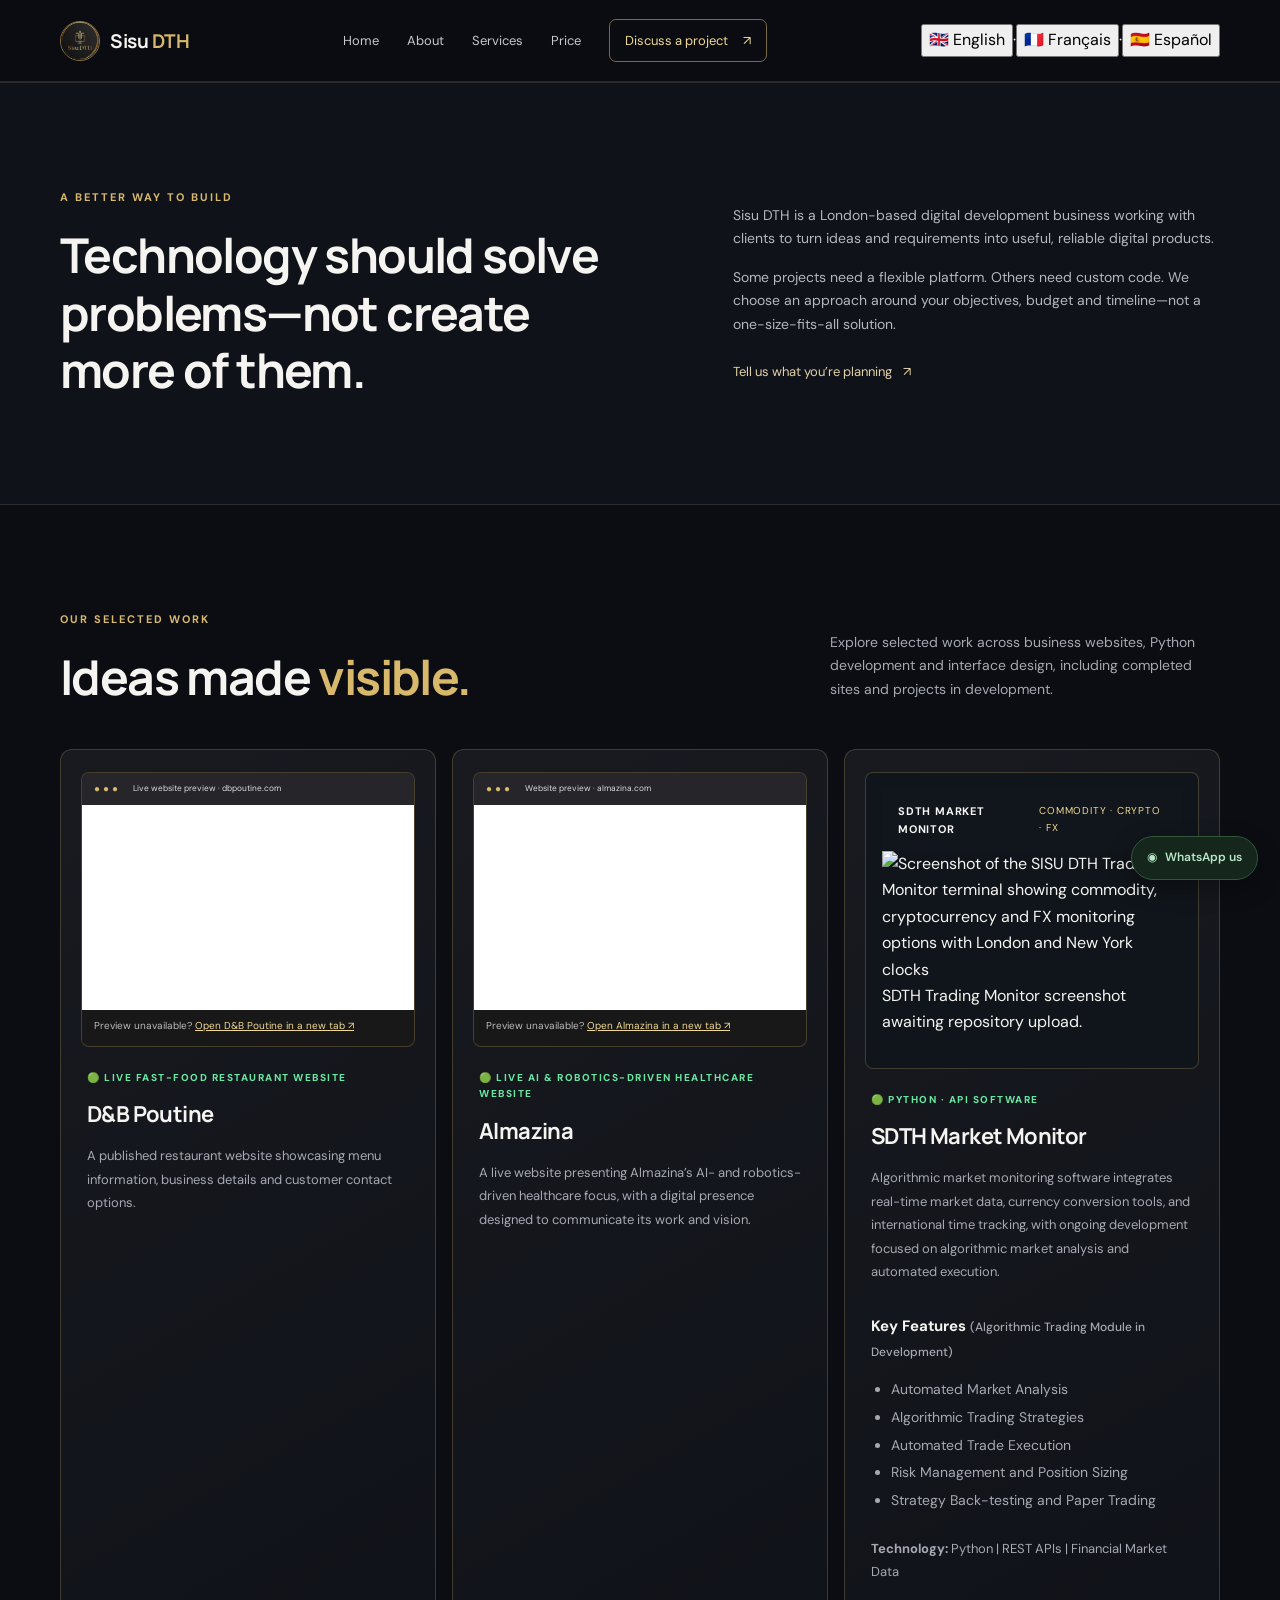
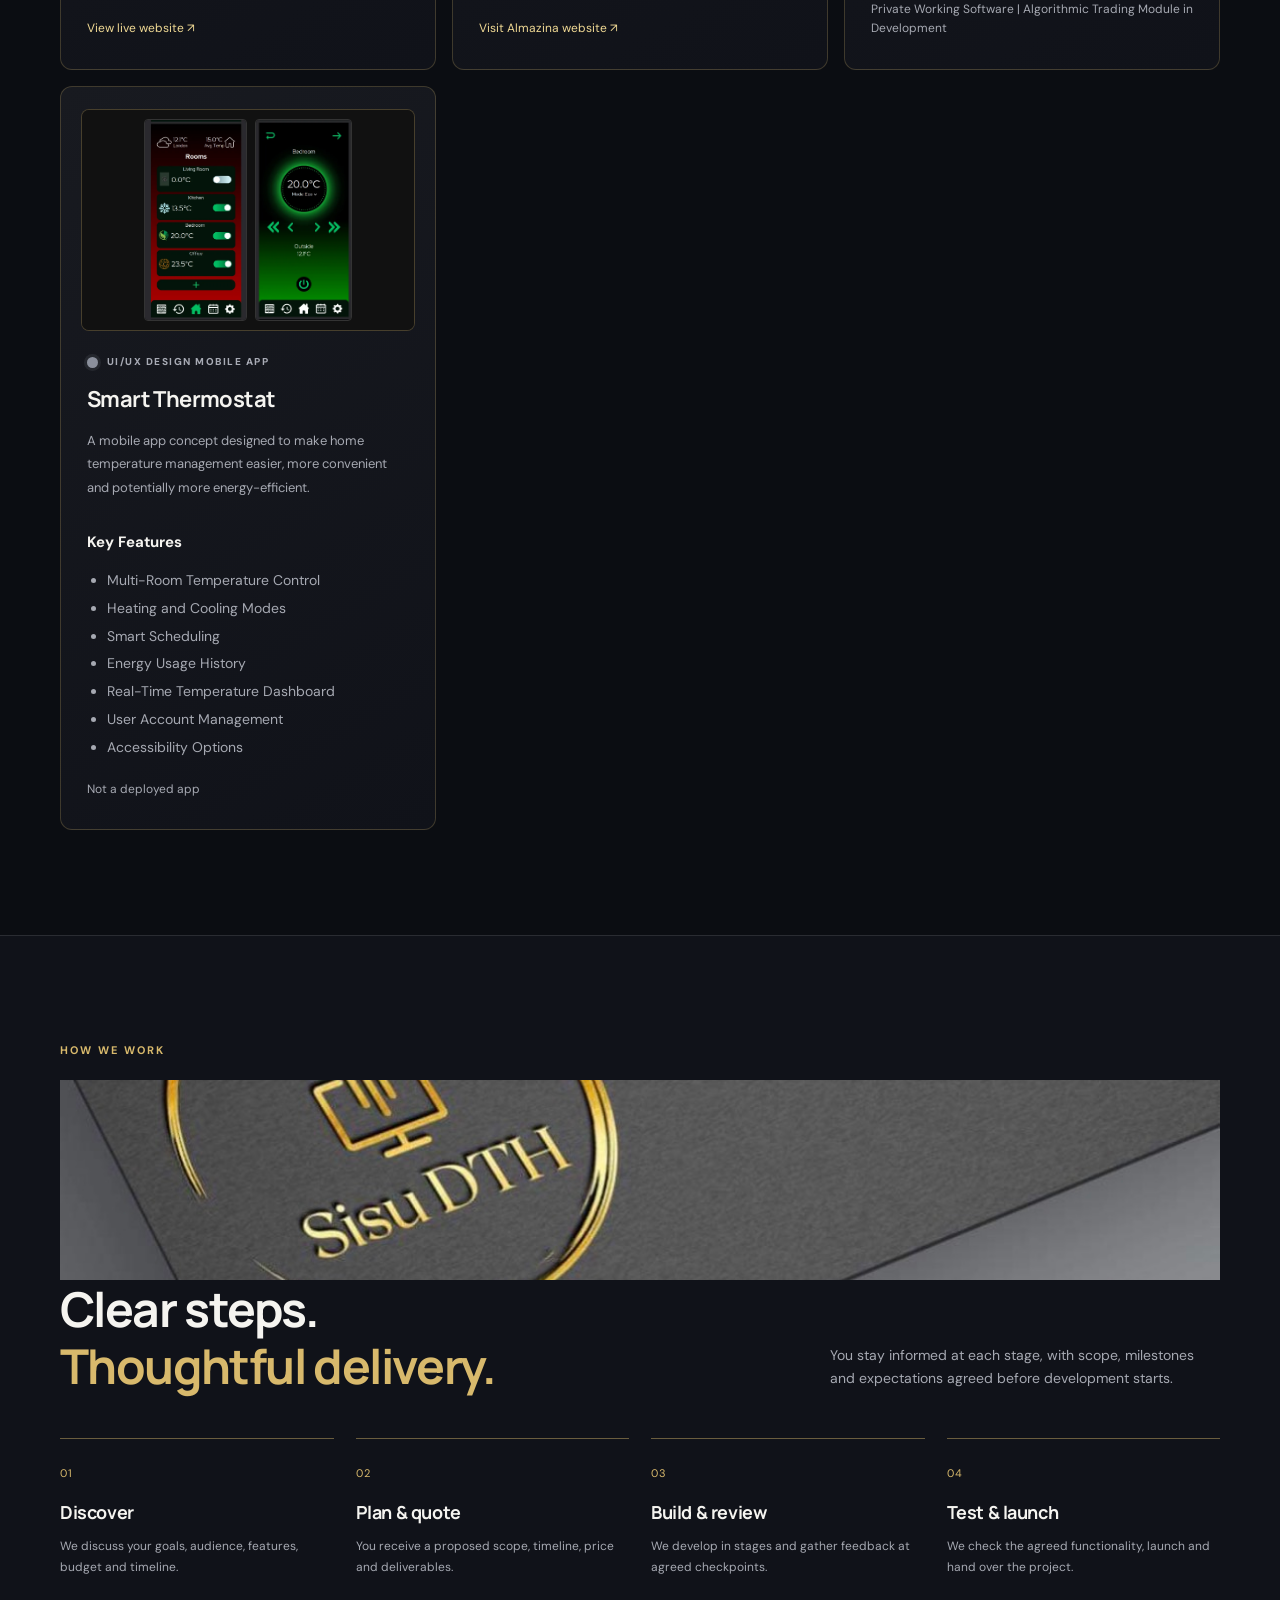
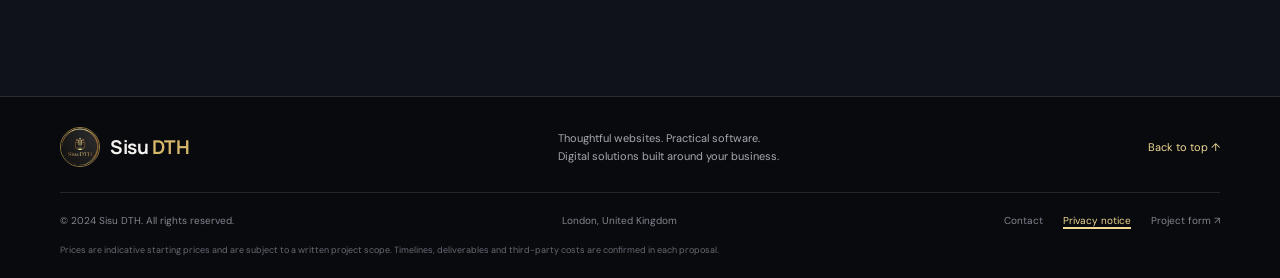
==== commit 78b6773b: "Add English French Spanish language selector to about.html" ====
--- a/about.html
+++ b/about.html
@@ -15,6 +15,7 @@
   <nav id="nav" aria-label="Main navigation">
     <a href="index.html">Home</a><a href="about.html">About</a><a href="services.html">Services</a><a href="pricing.html">Price</a><a class="nav-cta" href="contact.html">Discuss a project <span>↗</span></a>
   </nav>
+<div class="language-switcher" role="group" aria-label="Website language"><button type="button" data-lang="en" aria-pressed="true">🇬🇧 <span>English</span></button><span aria-hidden="true">·</span><button type="button" data-lang="fr" aria-pressed="false">🇫🇷 <span>Français</span></button><span aria-hidden="true">·</span><button type="button" data-lang="es" aria-pressed="false">🇪🇸 <span>Español</span></button></div>
 </header>
 <main>
 <section class="section intro" id="about"><div class="container intro-grid"><div><p class="section-kicker">A BETTER WAY TO BUILD</p><h2>Technology should solve problems—not create more of them.</h2></div><div class="intro-copy"><p>Sisu DTH is a London-based digital development business working with clients to turn ideas and requirements into useful, reliable digital products.</p><p>Some projects need a flexible platform. Others need custom code. We choose an approach around your objectives, budget and timeline—not a one-size-fits-all solution.</p><a class="under-link" href="contact.html">Tell us what you’re planning <span>↗</span></a></div></div></section>
@@ -37,4 +38,5 @@
 <footer class="footer"><div class="container footer-top"><a class="brand" href="index.html"><img src="assets/sisu-logo-source.png" alt=""><span>Sisu <b>DTH</b></span></a><p>Thoughtful websites. Practical software.<br>Digital solutions built around your business.</p><a class="back-top" href="index.html">Back to top ↑</a></div><div class="container footer-bottom"><span>© <span id="year"></span> Sisu DTH. All rights reserved.</span><span>London, United Kingdom</span><div><a href="contact.html">Contact</a><a href="privacy.html">Privacy notice</a><a href="https://forms.office.com/r/xNN5vFmRzT" target="_blank" rel="noopener">Project form ↗</a></div></div><p class="disclaimer container">Prices are indicative starting prices and are subject to a written project scope. Timelines, deliverables and third-party costs are confirmed in each proposal.</p></footer>
 <a class="whatsapp" href="https://wa.me/447459705560" target="_blank" rel="noopener" aria-label="Contact Sisu DTH on WhatsApp">◉ <span>WhatsApp us</span></a>
 <script src="script.js"></script>
+<script src="languages.js" defer></script>
 </body></html>
--- a/styles.css
+++ b/styles.css
@@ -110,3 +110,10 @@
 .portfolio-card .monitor-screenshot{height:auto;min-height:240px;display:flex;align-items:center;justify-content:center;overflow:hidden}
 .monitor-screenshot img{display:block;width:100%;height:auto;max-height:430px;object-fit:contain}
 @media(max-width:700px){.pricing .maintenance-badge{font-size:17px}}
+
+/* Market Monitor screenshot heading: Commodity / Crypto / FX */
+.portfolio-card .monitor-screenshot{display:flex;flex-direction:column;align-items:stretch;justify-content:flex-start}
+.monitor-screenshot-heading{display:flex;align-items:center;justify-content:space-between;gap:12px;padding:13px 16px;color:var(--text);background:#11151c;font-size:11px;letter-spacing:.8px}
+.monitor-screenshot-heading span{color:var(--gold2);font-size:10px}
+.monitor-screenshot img{width:100%;height:auto;object-fit:contain}
+@media(max-width:500px){.monitor-screenshot-heading{flex-direction:column;align-items:flex-start;gap:3px}}
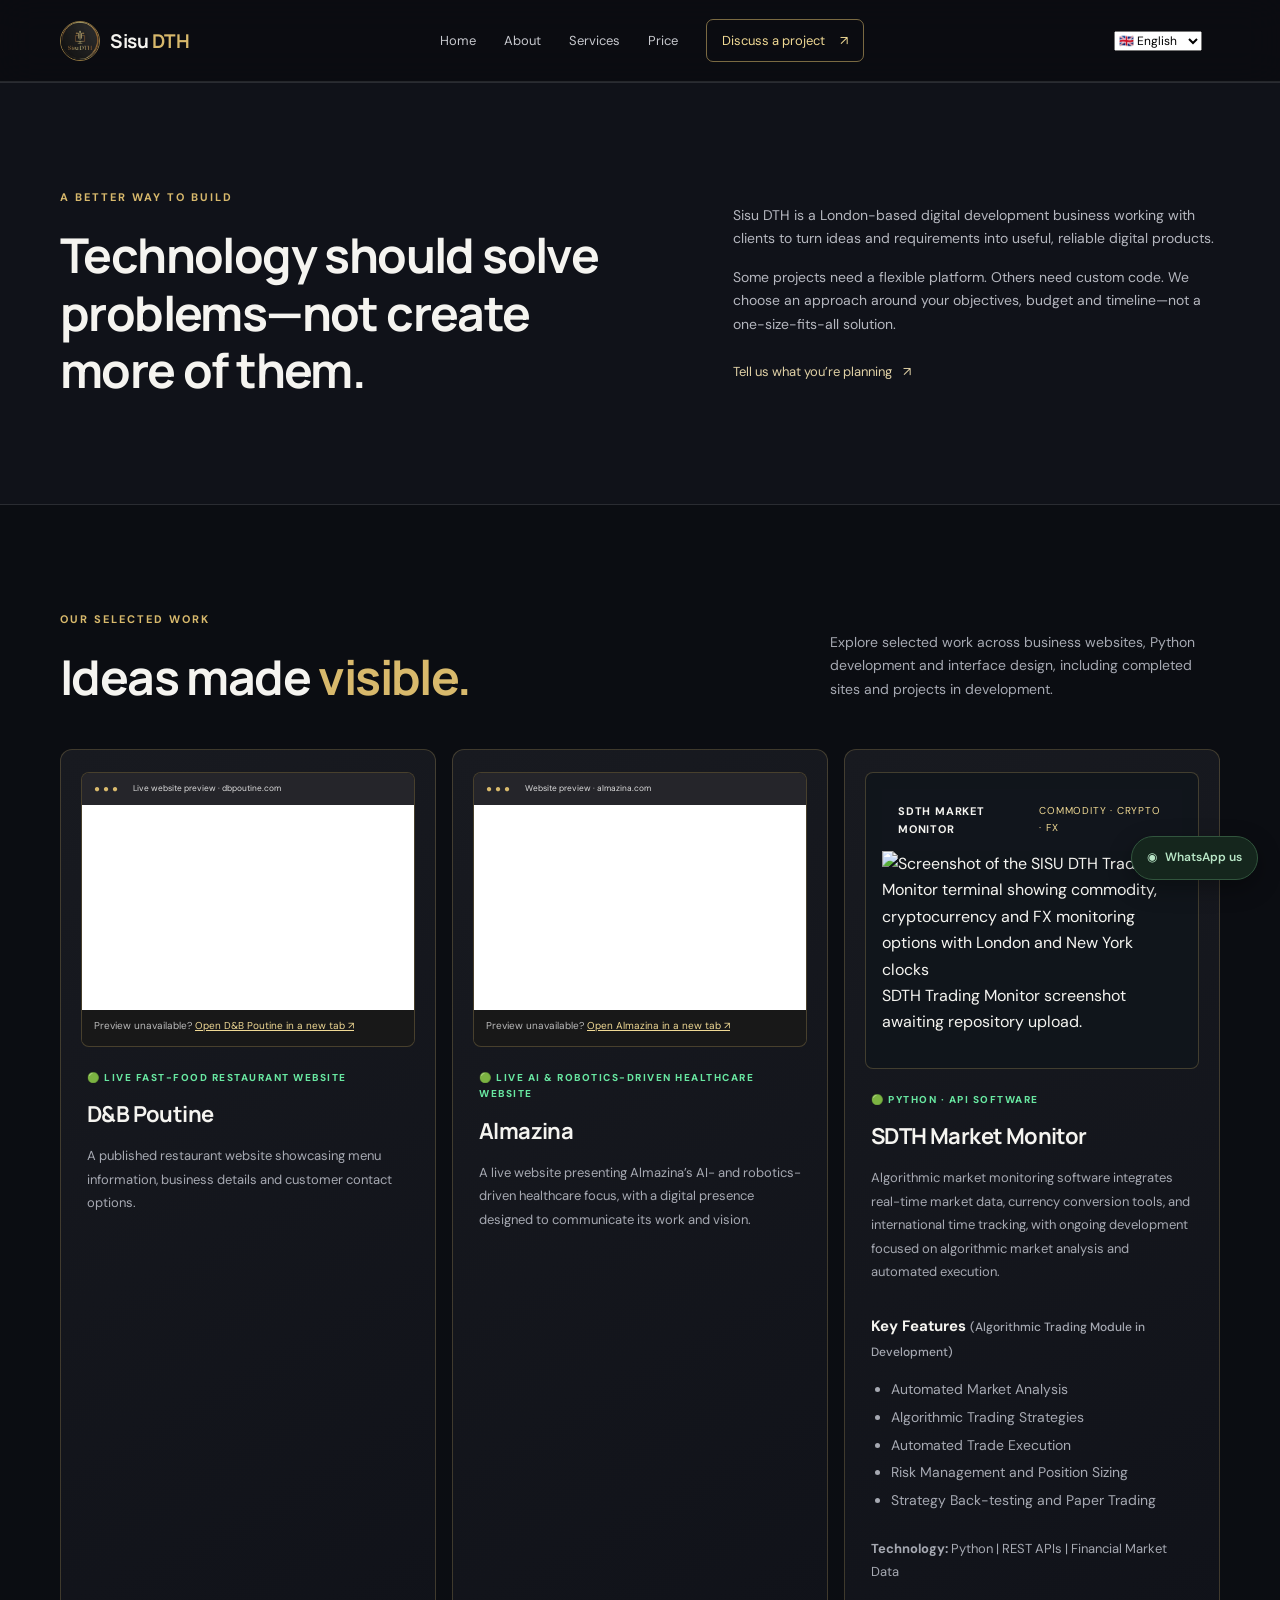
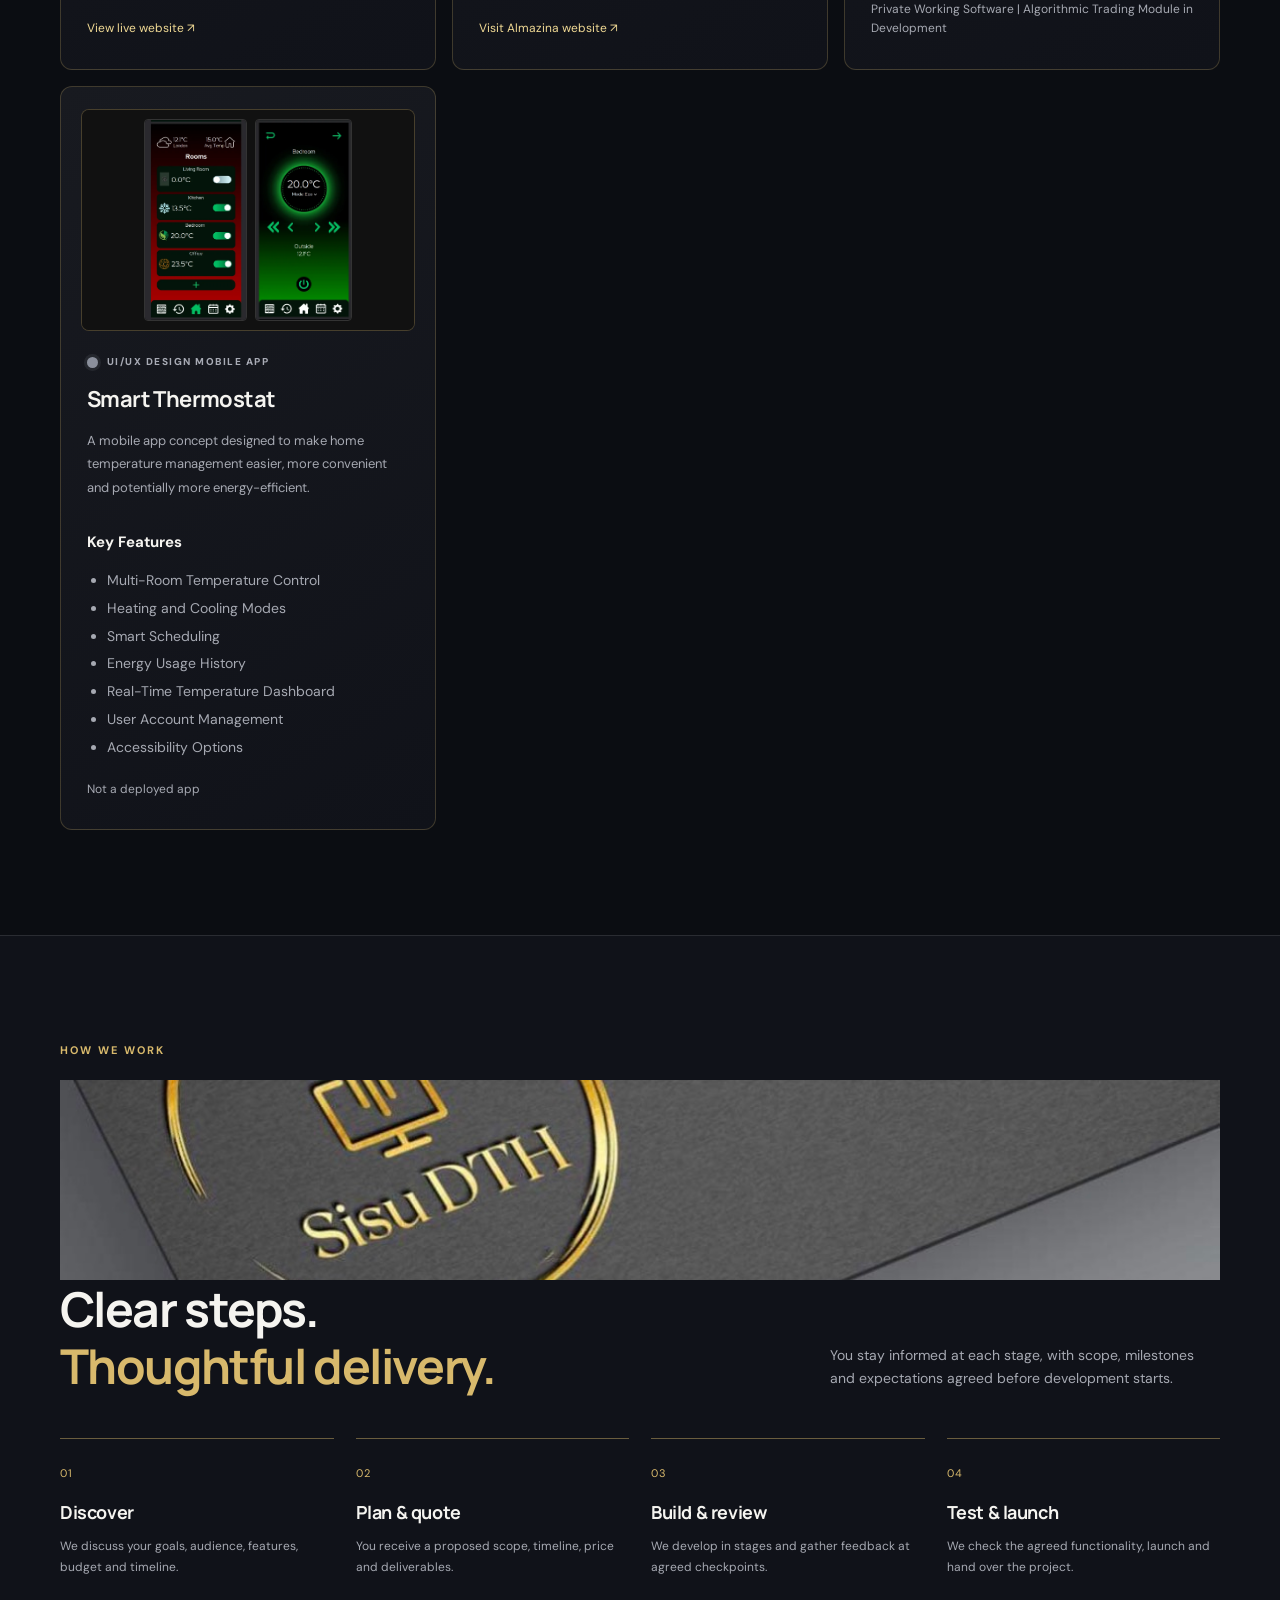
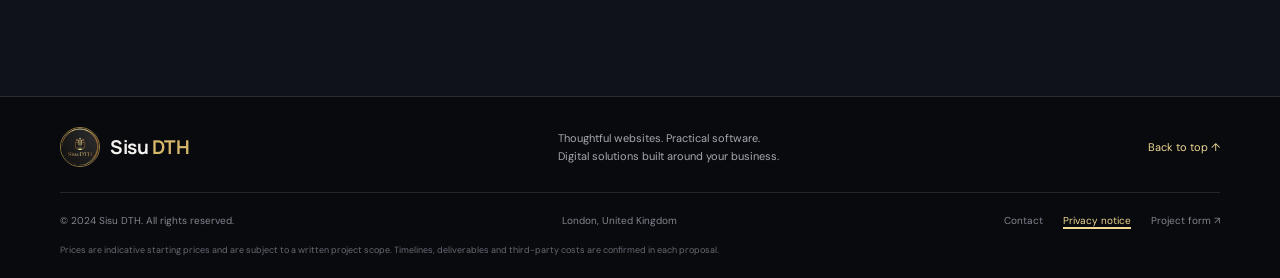
==== commit c0cd9663: "Replace language buttons with compact flag dropdown on about.html" ====
--- a/about.html
+++ b/about.html
@@ -15,7 +15,7 @@
   <nav id="nav" aria-label="Main navigation">
     <a href="index.html">Home</a><a href="about.html">About</a><a href="services.html">Services</a><a href="pricing.html">Price</a><a class="nav-cta" href="contact.html">Discuss a project <span>↗</span></a>
   </nav>
-<div class="language-switcher" role="group" aria-label="Website language"><button type="button" data-lang="en" aria-pressed="true">🇬🇧 <span>English</span></button><span aria-hidden="true">·</span><button type="button" data-lang="fr" aria-pressed="false">🇫🇷 <span>Français</span></button><span aria-hidden="true">·</span><button type="button" data-lang="es" aria-pressed="false">🇪🇸 <span>Español</span></button></div>
+<div class="language-switcher"><select id="site-language" aria-label="Choose website language"><option value="en">🇬🇧 English</option><option value="fr">🇫🇷 Français</option><option value="es">🇪🇸 Español</option></select></div>
 </header>
 <main>
 <section class="section intro" id="about"><div class="container intro-grid"><div><p class="section-kicker">A BETTER WAY TO BUILD</p><h2>Technology should solve problems—not create more of them.</h2></div><div class="intro-copy"><p>Sisu DTH is a London-based digital development business working with clients to turn ideas and requirements into useful, reliable digital products.</p><p>Some projects need a flexible platform. Others need custom code. We choose an approach around your objectives, budget and timeline—not a one-size-fits-all solution.</p><a class="under-link" href="contact.html">Tell us what you’re planning <span>↗</span></a></div></div></section>
--- a/styles.css
+++ b/styles.css
@@ -117,3 +117,11 @@
 .monitor-screenshot-heading span{color:var(--gold2);font-size:10px}
 .monitor-screenshot img{width:100%;height:auto;object-fit:contain}
 @media(max-width:500px){.monitor-screenshot-heading{flex-direction:column;align-items:flex-start;gap:3px}}
+
+/* Language selection: English is the default on every page load. */
+.site-header .language-switcher{display:flex;align-items:center;gap:6px;flex-wrap:wrap;justify-content:center;margin:0 18px 0 0;font-size:12px;color:var(--muted)}
+.language-switcher button{appearance:none;border:0;background:transparent;color:var(--muted);font:600 12px 'DM Sans',sans-serif;padding:7px 3px;cursor:pointer;border-radius:4px;white-space:nowrap}
+.language-switcher button.active,.language-switcher button[aria-pressed="true"]{color:var(--gold2)}
+.language-switcher button:hover,.language-switcher button:focus-visible{color:#fff;text-decoration:underline;text-underline-offset:4px}
+@media(max-width:1050px){.site-header .language-switcher{order:3;width:100%;margin:0 auto 8px;padding:0 12px}}
+@media(max-width:520px){.language-switcher button{font-size:11px}.site-header .language-switcher{gap:3px}}
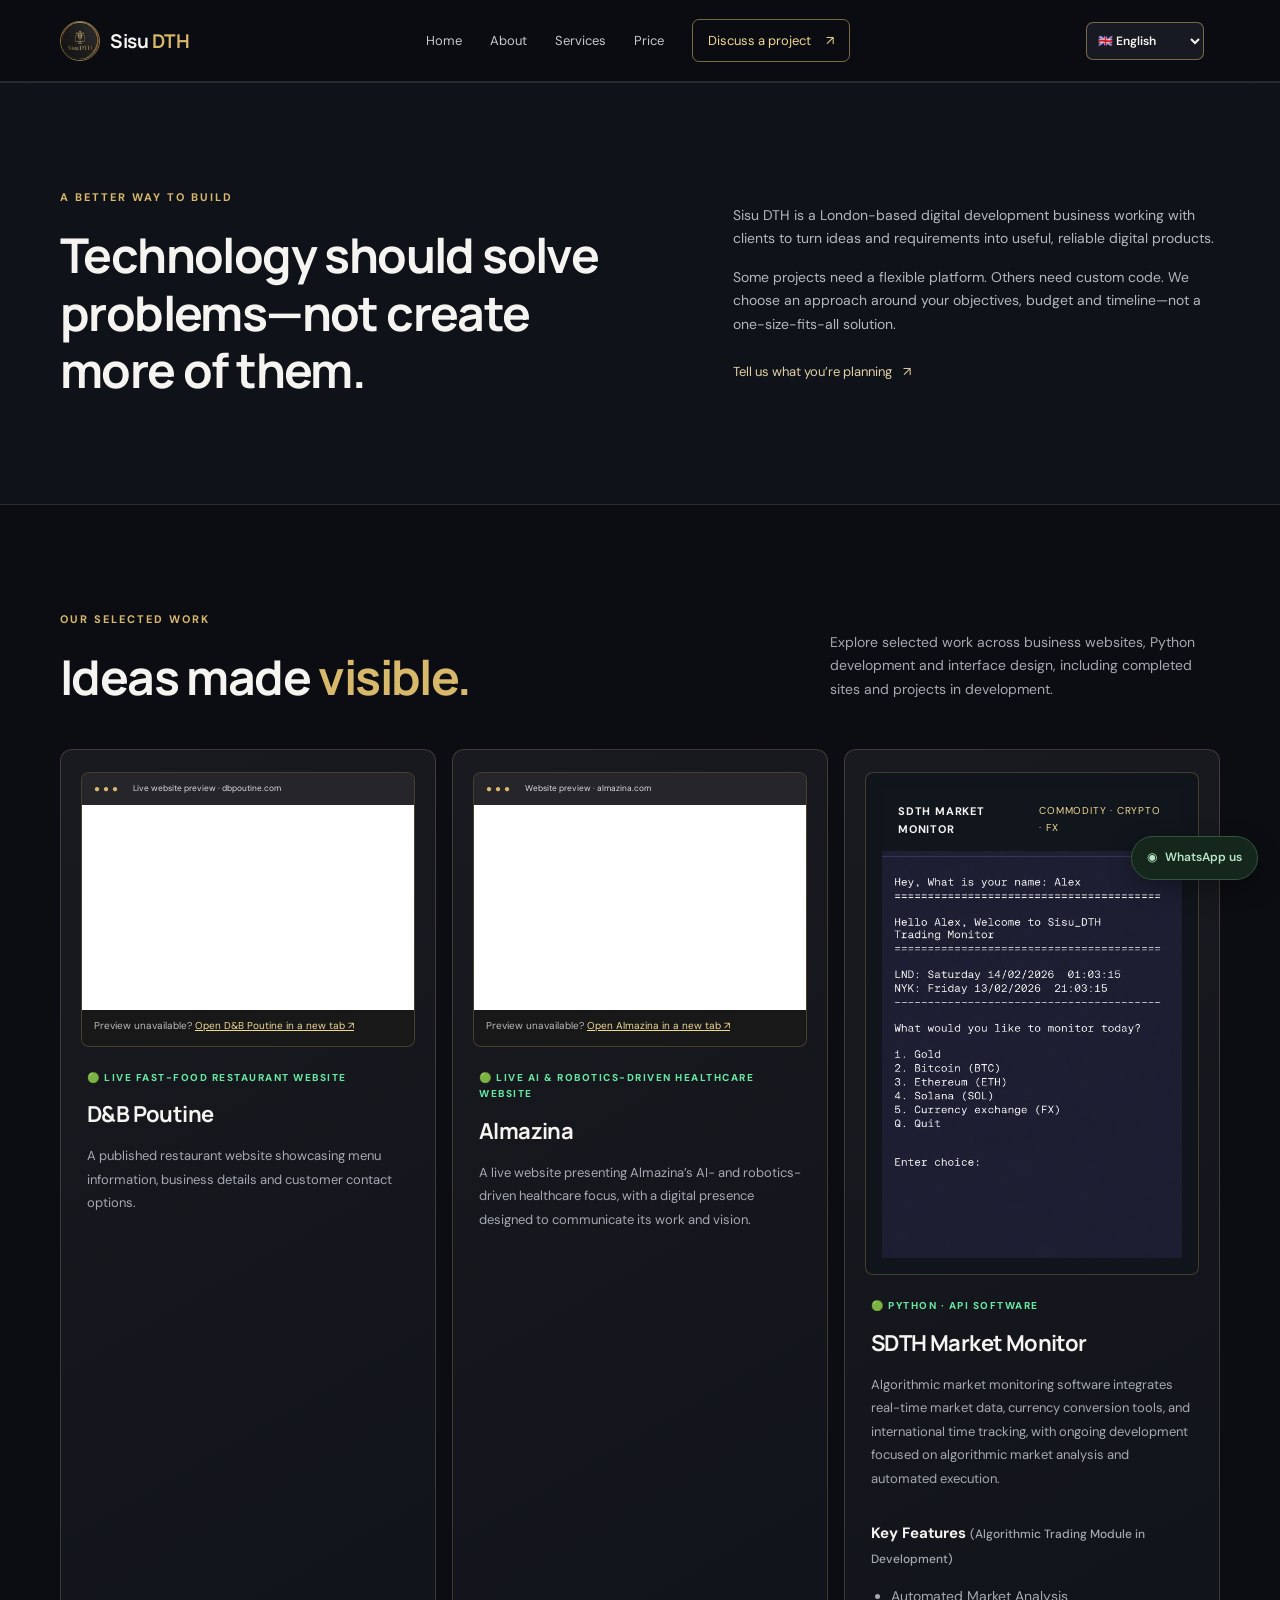
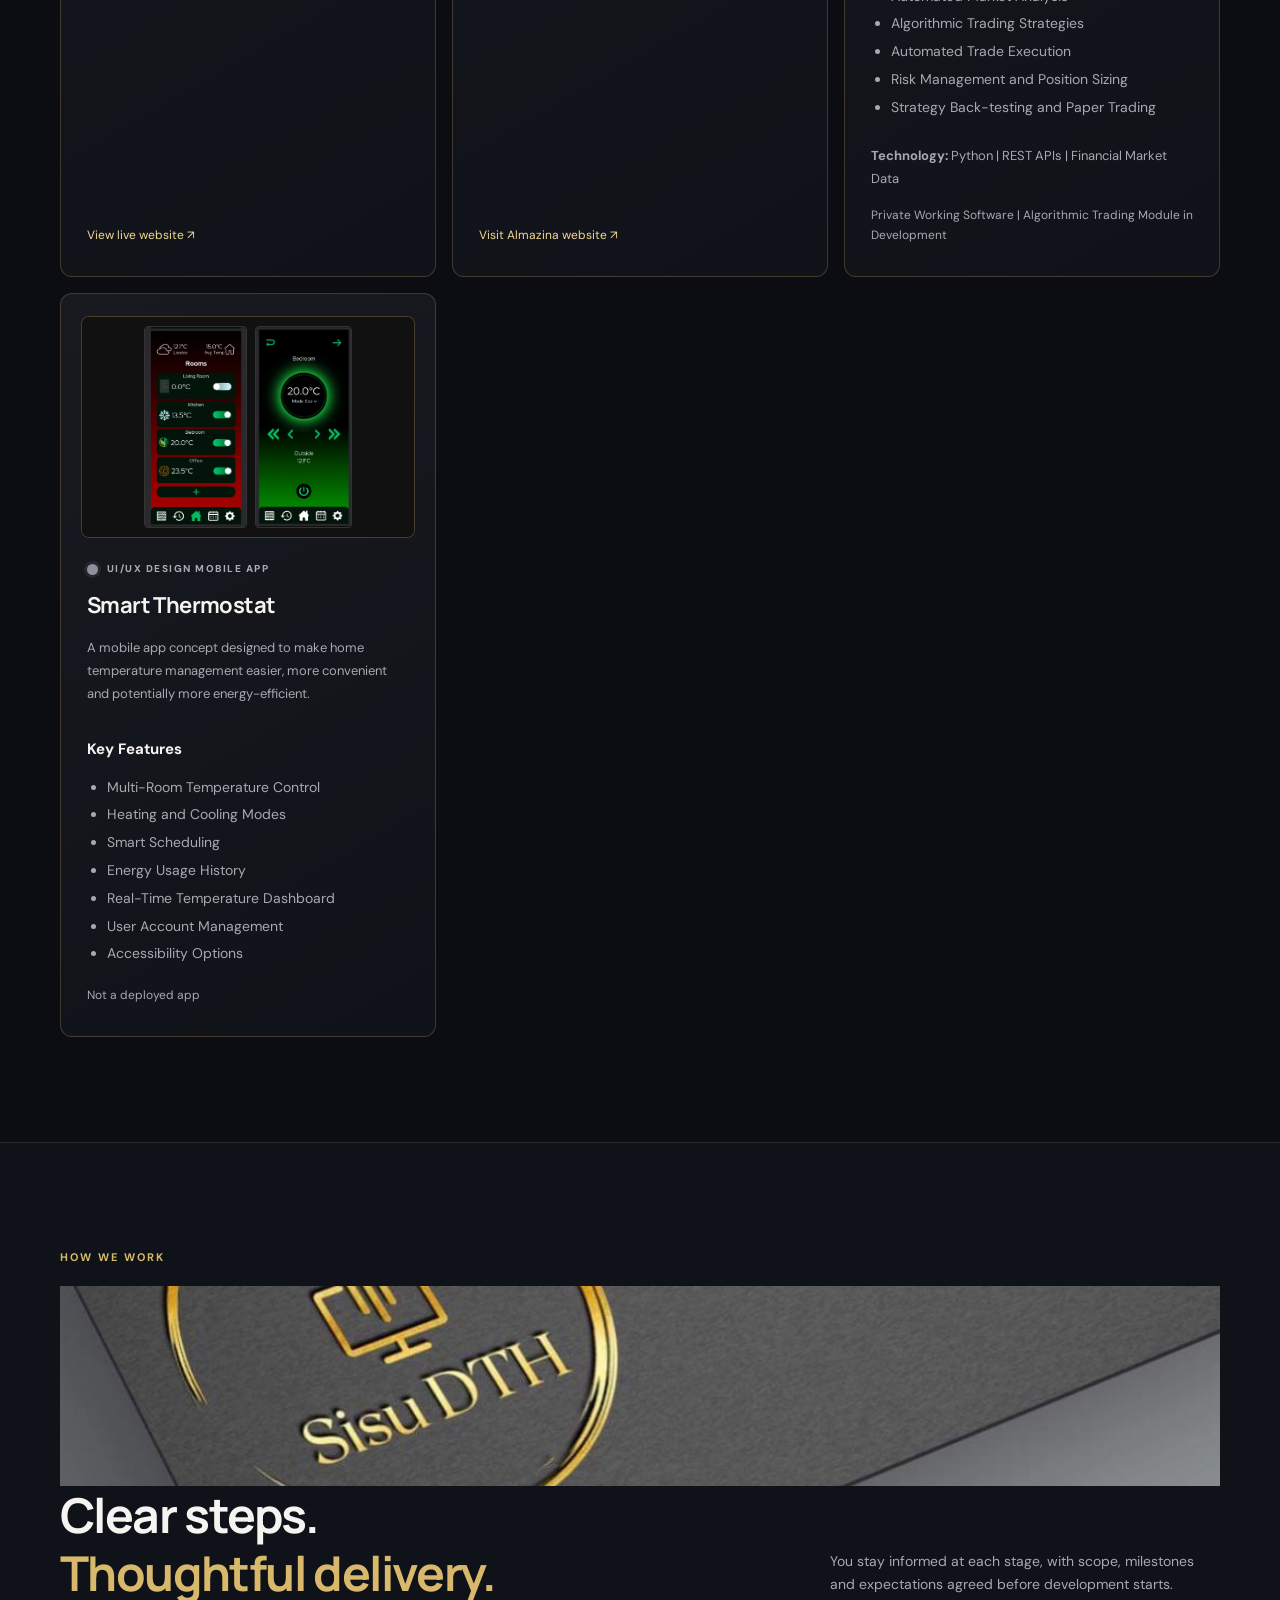
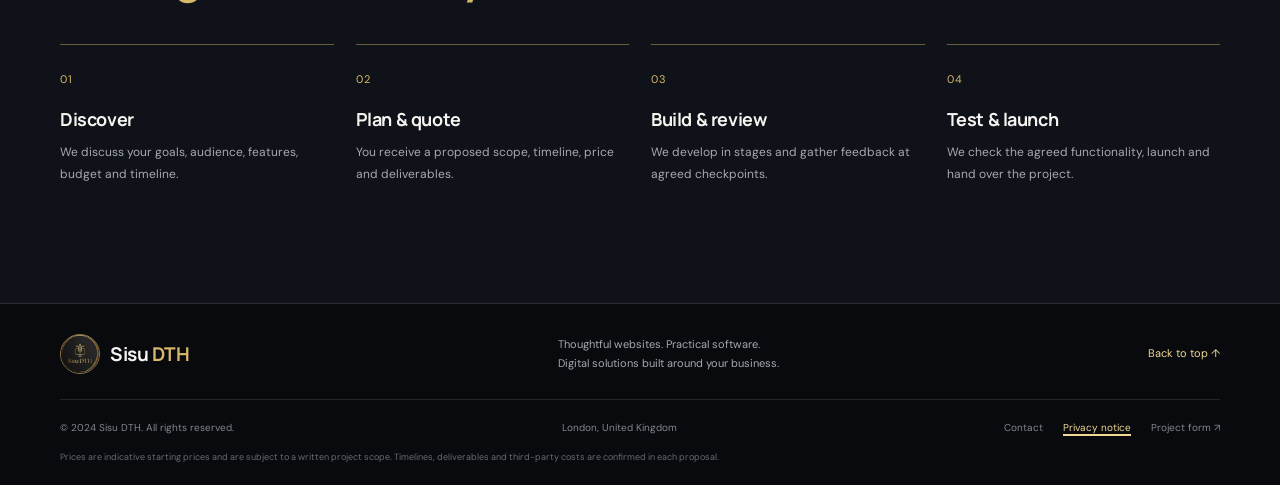
==== commit 6b5b3e34: "Fix Market Monitor screenshot path to uploaded repository asset" ====
--- a/about.html
+++ b/about.html
@@ -21,7 +21,7 @@
 <section class="section intro" id="about"><div class="container intro-grid"><div><p class="section-kicker">A BETTER WAY TO BUILD</p><h2>Technology should solve problems—not create more of them.</h2></div><div class="intro-copy"><p>Sisu DTH is a London-based digital development business working with clients to turn ideas and requirements into useful, reliable digital products.</p><p>Some projects need a flexible platform. Others need custom code. We choose an approach around your objectives, budget and timeline—not a one-size-fits-all solution.</p><a class="under-link" href="contact.html">Tell us what you’re planning <span>↗</span></a></div></div></section>
 <!-- OUR SELECTED WORK: completed websites, prototype and design concept -->
 <section class="section portfolio" id="portfolio"><div class="container"><div class="section-head"><div><p class="section-kicker">OUR SELECTED WORK</p><h2>Ideas made <span>visible.</span></h2></div><p>Explore selected work across business websites, Python development and interface design, including completed sites and projects in development.</p></div><div class="portfolio-grid"><article class="portfolio-card"><div class="portfolio-visual restaurant-visual live-site-preview"><div class="preview-browser"><span>● ● ●</span><small>Live website preview · dbpoutine.com</small></div><iframe title="Live D and B Poutine website preview" src="https://dbpoutine.com/" loading="lazy" referrerpolicy="strict-origin-when-cross-origin"></iframe><p class="iframe-fallback">Preview unavailable? <a href="https://dbpoutine.com/" target="_blank" rel="noopener noreferrer">Open D&amp;B Poutine in a new tab ↗</a></p></div><p class="portfolio-type portfolio-live">🟢 LIVE FAST-FOOD RESTAURANT WEBSITE</p><h3>D&amp;B Poutine</h3><p>A published restaurant website showcasing menu information, business details and customer contact options.</p><a href="https://dbpoutine.com/" target="_blank" rel="noopener noreferrer">View live website ↗</a></article><article class="portfolio-card"><div class="portfolio-visual restaurant-visual live-site-preview"><div class="preview-browser"><span>● ● ●</span><small>Website preview · almazina.com</small></div><iframe title="Almazina website preview" src="https://almazina.com/index.html" loading="lazy" referrerpolicy="strict-origin-when-cross-origin"></iframe><p class="iframe-fallback">Preview unavailable? <a href="https://almazina.com/index.html" target="_blank" rel="noopener noreferrer">Open Almazina in a new tab ↗</a></p></div><p class="portfolio-type portfolio-live">🟢 LIVE AI &amp; ROBOTICS-DRIVEN HEALTHCARE WEBSITE</p><h3>Almazina</h3><p>A live website presenting Almazina’s AI- and robotics-driven healthcare focus, with a digital presence designed to communicate its work and vision.</p><a href="https://almazina.com/index.html" target="_blank" rel="noopener noreferrer">Visit Almazina website ↗</a></article><article class="portfolio-card">
-<div class="portfolio-visual monitor-visual monitor-screenshot"><div class="monitor-screenshot-heading"><strong>SDTH MARKET MONITOR</strong><span>COMMODITY · CRYPTO · FX</span></div><img src="assets/sisu-dth-trading-monitor-terminal.png" alt="Screenshot of the SISU DTH Trading Monitor terminal showing commodity, cryptocurrency and FX monitoring options with London and New York clocks" loading="lazy" onerror="this.hidden=true;this.nextElementSibling.hidden=false"><p class="monitor-image-pending" hidden>SDTH Trading Monitor screenshot awaiting repository upload.</p></div>
+<div class="portfolio-visual monitor-visual monitor-screenshot"><div class="monitor-screenshot-heading"><strong>SDTH MARKET MONITOR</strong><span>COMMODITY · CRYPTO · FX</span></div><img src="assets/Sisu_DTH%20Trading%20Monitor%20Terminal.png" alt="Screenshot of the SISU DTH Trading Monitor terminal showing commodity, cryptocurrency and FX monitoring options with London and New York clocks" loading="lazy" onerror="this.hidden=true;this.nextElementSibling.hidden=false"><p class="monitor-image-pending" hidden>SDTH Trading Monitor screenshot awaiting repository upload.</p></div>
 <p class="portfolio-type portfolio-live">🟢 PYTHON · API SOFTWARE</p>
 <h3>SDTH Market Monitor</h3>
 <p>Algorithmic market monitoring software integrates real-time market data, currency conversion tools, and international time tracking, with ongoing development focused on algorithmic market analysis and automated execution.</p>
--- a/styles.css
+++ b/styles.css
@@ -125,3 +125,24 @@
 .language-switcher button:hover,.language-switcher button:focus-visible{color:#fff;text-decoration:underline;text-underline-offset:4px}
 @media(max-width:1050px){.site-header .language-switcher{order:3;width:100%;margin:0 auto 8px;padding:0 12px}}
 @media(max-width:520px){.language-switcher button{font-size:11px}.site-header .language-switcher{gap:3px}}
+
+/* Compact dropdown language control; no visible "Language:" label */
+.site-header .language-switcher{width:auto;order:initial;flex:0 0 auto;margin:0 16px 0 0;padding:0}
+.language-switcher select{appearance:auto;-webkit-appearance:menulist;display:block;max-width:150px;min-width:118px;border:1px solid rgba(216,185,108,.5);border-radius:7px;padding:9px 7px;background:#171a22;color:#f7f5ee;font:600 12px 'DM Sans',sans-serif;cursor:pointer}
+.language-switcher select:focus-visible{outline:2px solid var(--gold2);outline-offset:3px}
+.language-switcher select option{background:#171a22;color:#fff}
+@media(max-width:1050px){.site-header .language-switcher{width:auto;order:initial;margin:0 12px 0 auto;padding:0}}
+@media(max-width:520px){.language-switcher select{min-width:105px;max-width:120px;padding:7px 4px;font-size:11px}}
+
+/* Mobile header: brand left, language selector next, hamburger always far right. */
+@media(max-width:1050px){
+  .site-header{display:flex;align-items:center;flex-wrap:nowrap}
+  .site-header .brand{order:1;flex:0 1 auto;min-width:0;margin-right:auto}
+  .site-header .language-switcher{order:2;flex:0 0 auto;width:auto;margin:0 12px 0 8px;padding:0}
+  .site-header .menu-toggle{order:3;flex:0 0 38px;margin:0 0 0 0;display:flex;align-items:center;justify-content:center;line-height:1;cursor:pointer}
+  .site-header #nav{order:4}
+}
+@media(max-width:520px){
+  .site-header .language-switcher{margin:0 10px 0 5px}
+  .site-header .menu-toggle{flex-basis:32px}
+}
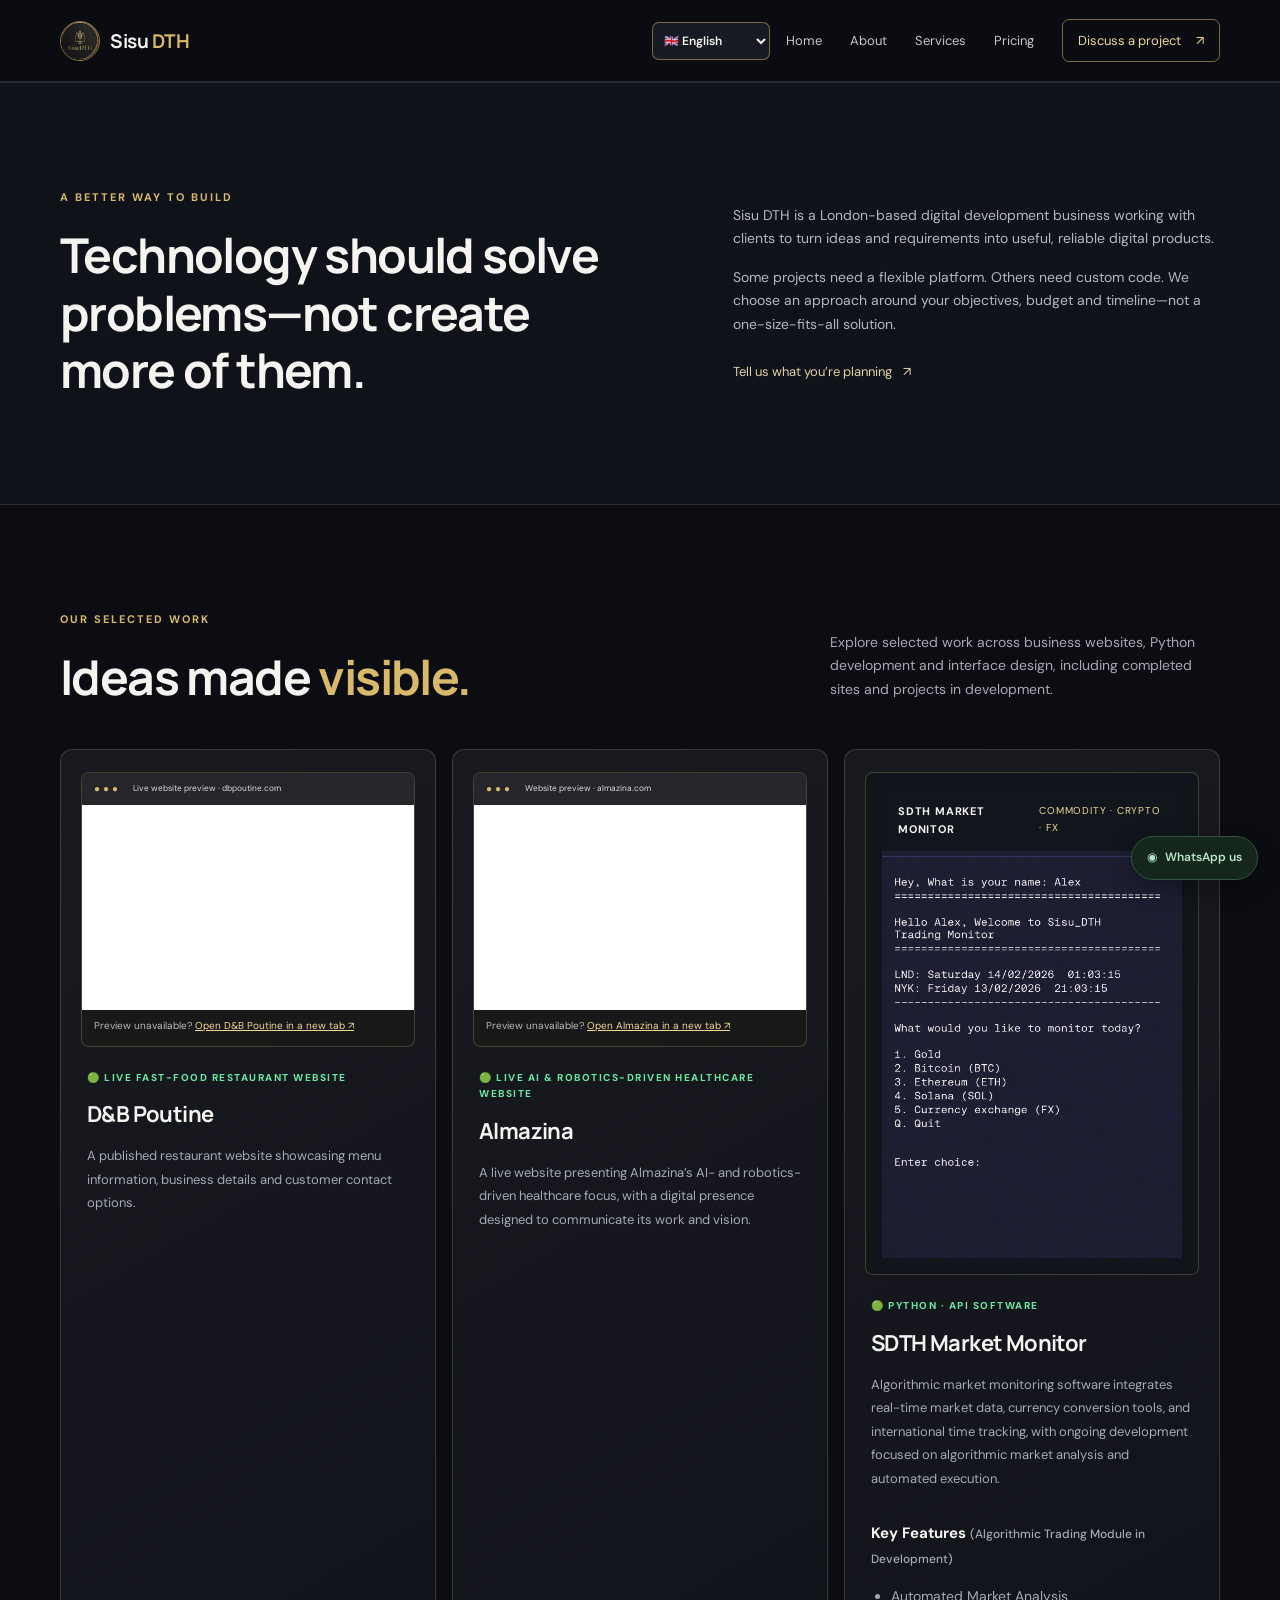
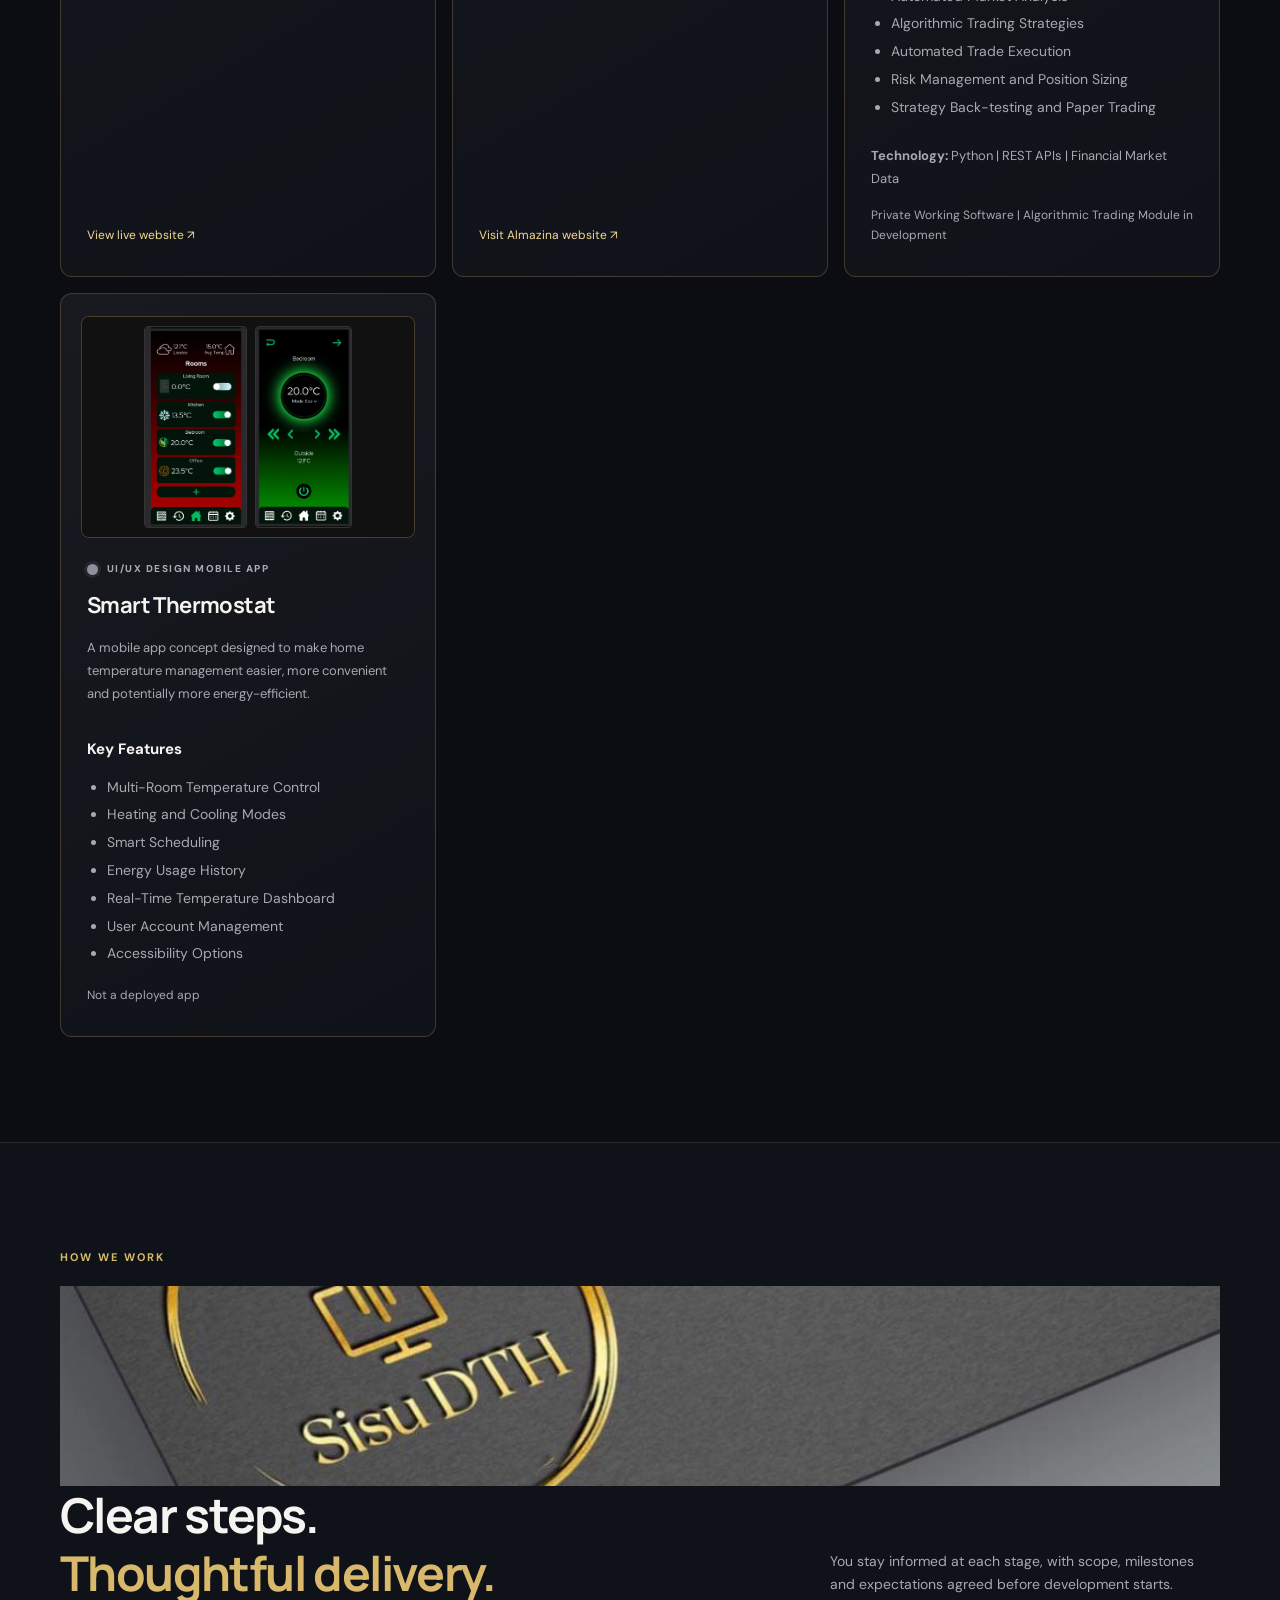
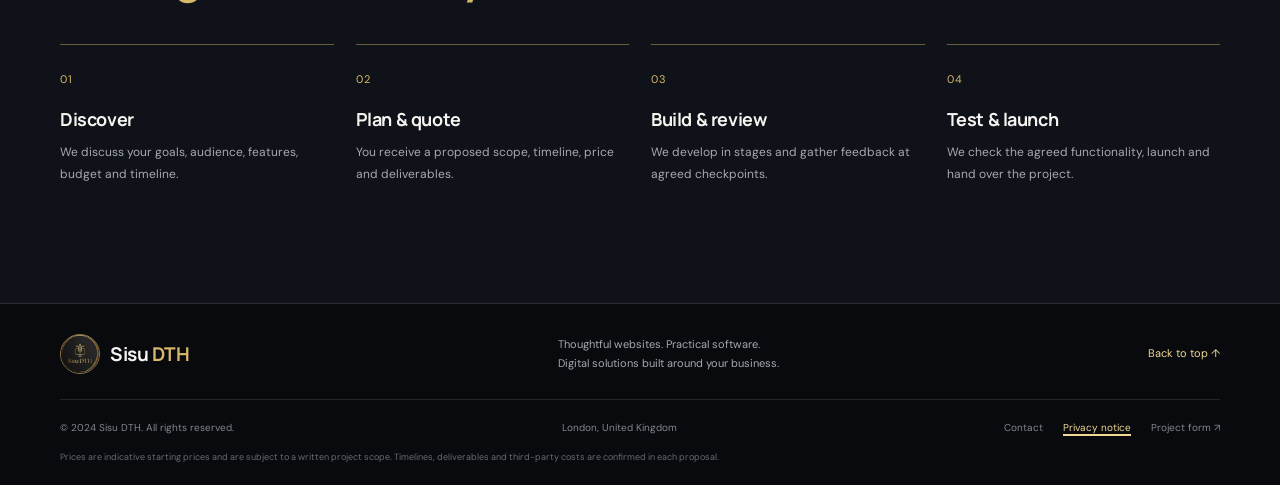
==== commit 7cb6bad0: "Update about.html" ====
--- a/about.html
+++ b/about.html
@@ -13,7 +13,7 @@
   <a class="brand" href="index.html" aria-label="Sisu DTH home"><img src="assets/sisu-logo-source.png" alt="Sisu DTH logo"><span>Sisu <b>DTH</b></span></a>
   <button class="menu-toggle" type="button" aria-label="Open navigation" aria-expanded="false" aria-controls="nav">☰</button>
   <nav id="nav" aria-label="Main navigation">
-    <a href="index.html">Home</a><a href="about.html">About</a><a href="services.html">Services</a><a href="pricing.html">Price</a><a class="nav-cta" href="contact.html">Discuss a project <span>↗</span></a>
+    <a href="index.html">Home</a><a href="about.html">About</a><a href="services.html">Services</a><a href="pricing.html">Pricing</a><a class="nav-cta" href="contact.html">Discuss a project <span>↗</span></a>
   </nav>
 <div class="language-switcher"><select id="site-language" aria-label="Choose website language"><option value="en">🇬🇧 English</option><option value="fr">🇫🇷 Français</option><option value="es">🇪🇸 Español</option></select></div>
 </header>
@@ -21,7 +21,7 @@
 <section class="section intro" id="about"><div class="container intro-grid"><div><p class="section-kicker">A BETTER WAY TO BUILD</p><h2>Technology should solve problems—not create more of them.</h2></div><div class="intro-copy"><p>Sisu DTH is a London-based digital development business working with clients to turn ideas and requirements into useful, reliable digital products.</p><p>Some projects need a flexible platform. Others need custom code. We choose an approach around your objectives, budget and timeline—not a one-size-fits-all solution.</p><a class="under-link" href="contact.html">Tell us what you’re planning <span>↗</span></a></div></div></section>
 <!-- OUR SELECTED WORK: completed websites, prototype and design concept -->
 <section class="section portfolio" id="portfolio"><div class="container"><div class="section-head"><div><p class="section-kicker">OUR SELECTED WORK</p><h2>Ideas made <span>visible.</span></h2></div><p>Explore selected work across business websites, Python development and interface design, including completed sites and projects in development.</p></div><div class="portfolio-grid"><article class="portfolio-card"><div class="portfolio-visual restaurant-visual live-site-preview"><div class="preview-browser"><span>● ● ●</span><small>Live website preview · dbpoutine.com</small></div><iframe title="Live D and B Poutine website preview" src="https://dbpoutine.com/" loading="lazy" referrerpolicy="strict-origin-when-cross-origin"></iframe><p class="iframe-fallback">Preview unavailable? <a href="https://dbpoutine.com/" target="_blank" rel="noopener noreferrer">Open D&amp;B Poutine in a new tab ↗</a></p></div><p class="portfolio-type portfolio-live">🟢 LIVE FAST-FOOD RESTAURANT WEBSITE</p><h3>D&amp;B Poutine</h3><p>A published restaurant website showcasing menu information, business details and customer contact options.</p><a href="https://dbpoutine.com/" target="_blank" rel="noopener noreferrer">View live website ↗</a></article><article class="portfolio-card"><div class="portfolio-visual restaurant-visual live-site-preview"><div class="preview-browser"><span>● ● ●</span><small>Website preview · almazina.com</small></div><iframe title="Almazina website preview" src="https://almazina.com/index.html" loading="lazy" referrerpolicy="strict-origin-when-cross-origin"></iframe><p class="iframe-fallback">Preview unavailable? <a href="https://almazina.com/index.html" target="_blank" rel="noopener noreferrer">Open Almazina in a new tab ↗</a></p></div><p class="portfolio-type portfolio-live">🟢 LIVE AI &amp; ROBOTICS-DRIVEN HEALTHCARE WEBSITE</p><h3>Almazina</h3><p>A live website presenting Almazina’s AI- and robotics-driven healthcare focus, with a digital presence designed to communicate its work and vision.</p><a href="https://almazina.com/index.html" target="_blank" rel="noopener noreferrer">Visit Almazina website ↗</a></article><article class="portfolio-card">
-<div class="portfolio-visual monitor-visual monitor-screenshot"><div class="monitor-screenshot-heading"><strong>SDTH MARKET MONITOR</strong><span>COMMODITY · CRYPTO · FX</span></div><img src="assets/Sisu_DTH%20Trading%20Monitor%20Terminal.png" alt="Screenshot of the SISU DTH Trading Monitor terminal showing commodity, cryptocurrency and FX monitoring options with London and New York clocks" loading="lazy" onerror="this.hidden=true;this.nextElementSibling.hidden=false"><p class="monitor-image-pending" hidden>SDTH Trading Monitor screenshot awaiting repository upload.</p></div>
+<div class="portfolio-visual monitor-visual monitor-screenshot"><div class="monitor-screenshot-heading"><strong>SDTH MARKET MONITOR</strong><span>COMMODITY · CRYPTO · FX</span></div><img src="assets/Sisu_DTH%20Trading%20Monitor%20Terminal.png" alt="Screenshot of the SISU DTH Trading Monitor terminal showing commodity, cryptocurrency and FX monitoring options with London and New York clocks" loading="lazy" onerror="this.hidden=true;this.nextElementSibling.hidden=false"><p class="monitor-image-pending" hidden>Market Monitor screenshot is temporarily unavailable.</p></div>
 <p class="portfolio-type portfolio-live">🟢 PYTHON · API SOFTWARE</p>
 <h3>SDTH Market Monitor</h3>
 <p>Algorithmic market monitoring software integrates real-time market data, currency conversion tools, and international time tracking, with ongoing development focused on algorithmic market analysis and automated execution.</p>
--- a/styles.css
+++ b/styles.css
@@ -146,3 +146,31 @@
   .site-header .language-switcher{margin:0 10px 0 5px}
   .site-header .menu-toggle{flex-basis:32px}
 }
+
+/* HEADER BREAKPOINT FIX: never show a hamburger alongside desktop links. */
+@media(min-width:681px){
+  .site-header .menu-toggle{display:none!important;visibility:hidden!important}
+  .site-header #nav{display:flex!important;position:static!important;flex-direction:row!important;align-items:center!important;flex:0 1 auto;min-width:0}
+  .site-header .language-switcher{order:2;flex:0 0 auto;width:auto;margin:0 16px 0 12px;padding:0}
+  .site-header .brand{order:1;flex:0 0 auto;margin-right:auto}
+  .site-header #nav{order:3}
+}
+@media(max-width:680px){
+  .site-header{display:flex;align-items:center;flex-wrap:nowrap}
+  .site-header .brand{order:1;flex:0 1 auto;min-width:0;margin-right:auto}
+  .site-header .language-switcher{order:2;flex:0 0 auto;width:auto;margin:0 10px 0 5px;padding:0}
+  .site-header .menu-toggle{display:flex!important;visibility:visible!important;order:3;flex:0 0 36px;align-items:center;justify-content:center}
+  .site-header #nav{order:4;display:none}
+  .site-header #nav.open{display:flex}
+}
+
+/* Multilingual copy can be longer: prevent headings and labels from clipping. */
+.hero-copy,.hero-copy h1,.section h2,.contact-section h2{min-width:0;overflow-wrap:break-word}
+.eyebrow,.section-kicker{white-space:normal;overflow-wrap:anywhere}
+.home-info-card,.portfolio-card,.service-card,.price-card{min-width:0}
+@media(max-width:680px){
+  .hero-copy h1{font-size:clamp(34px,10vw,56px);overflow-wrap:anywhere}
+  .site-header .brand{min-width:0}
+  .site-header .brand span{white-space:nowrap}
+  .site-header .language-switcher select{max-width:126px;min-width:110px}
+}
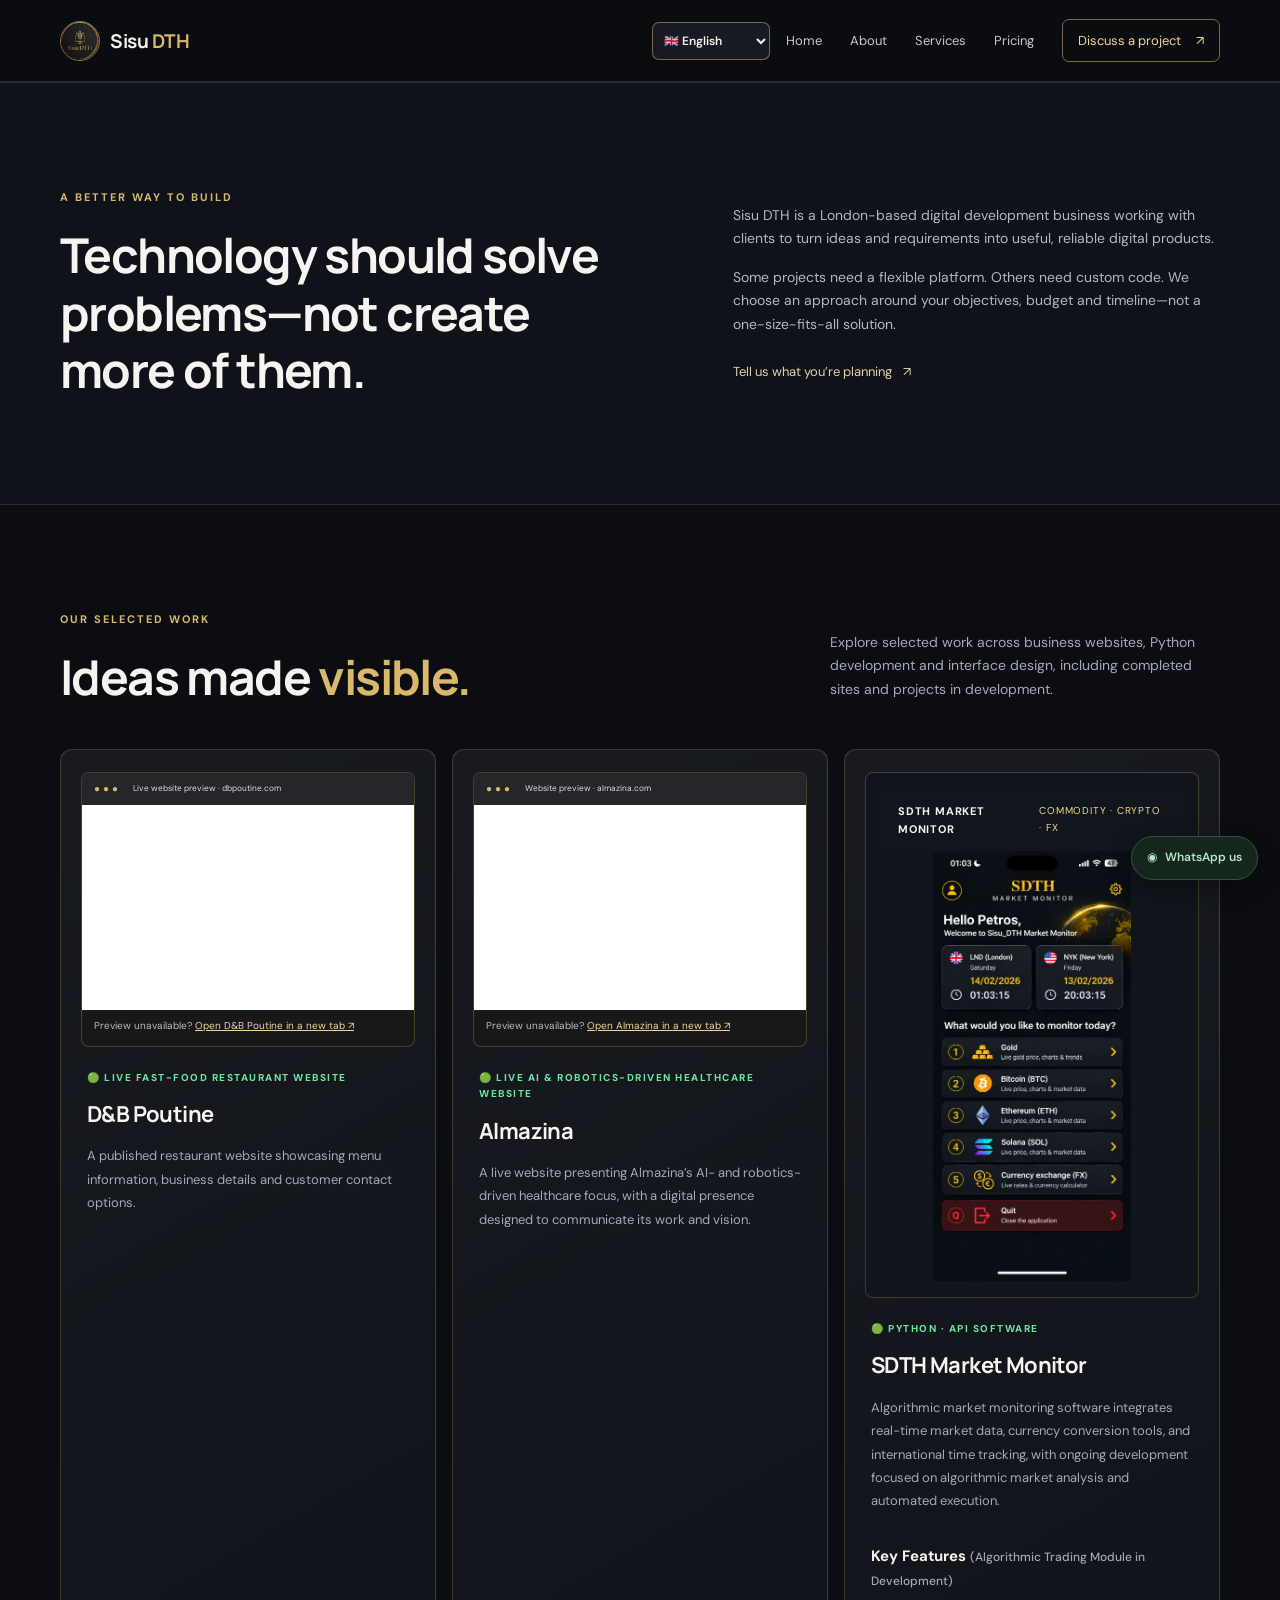
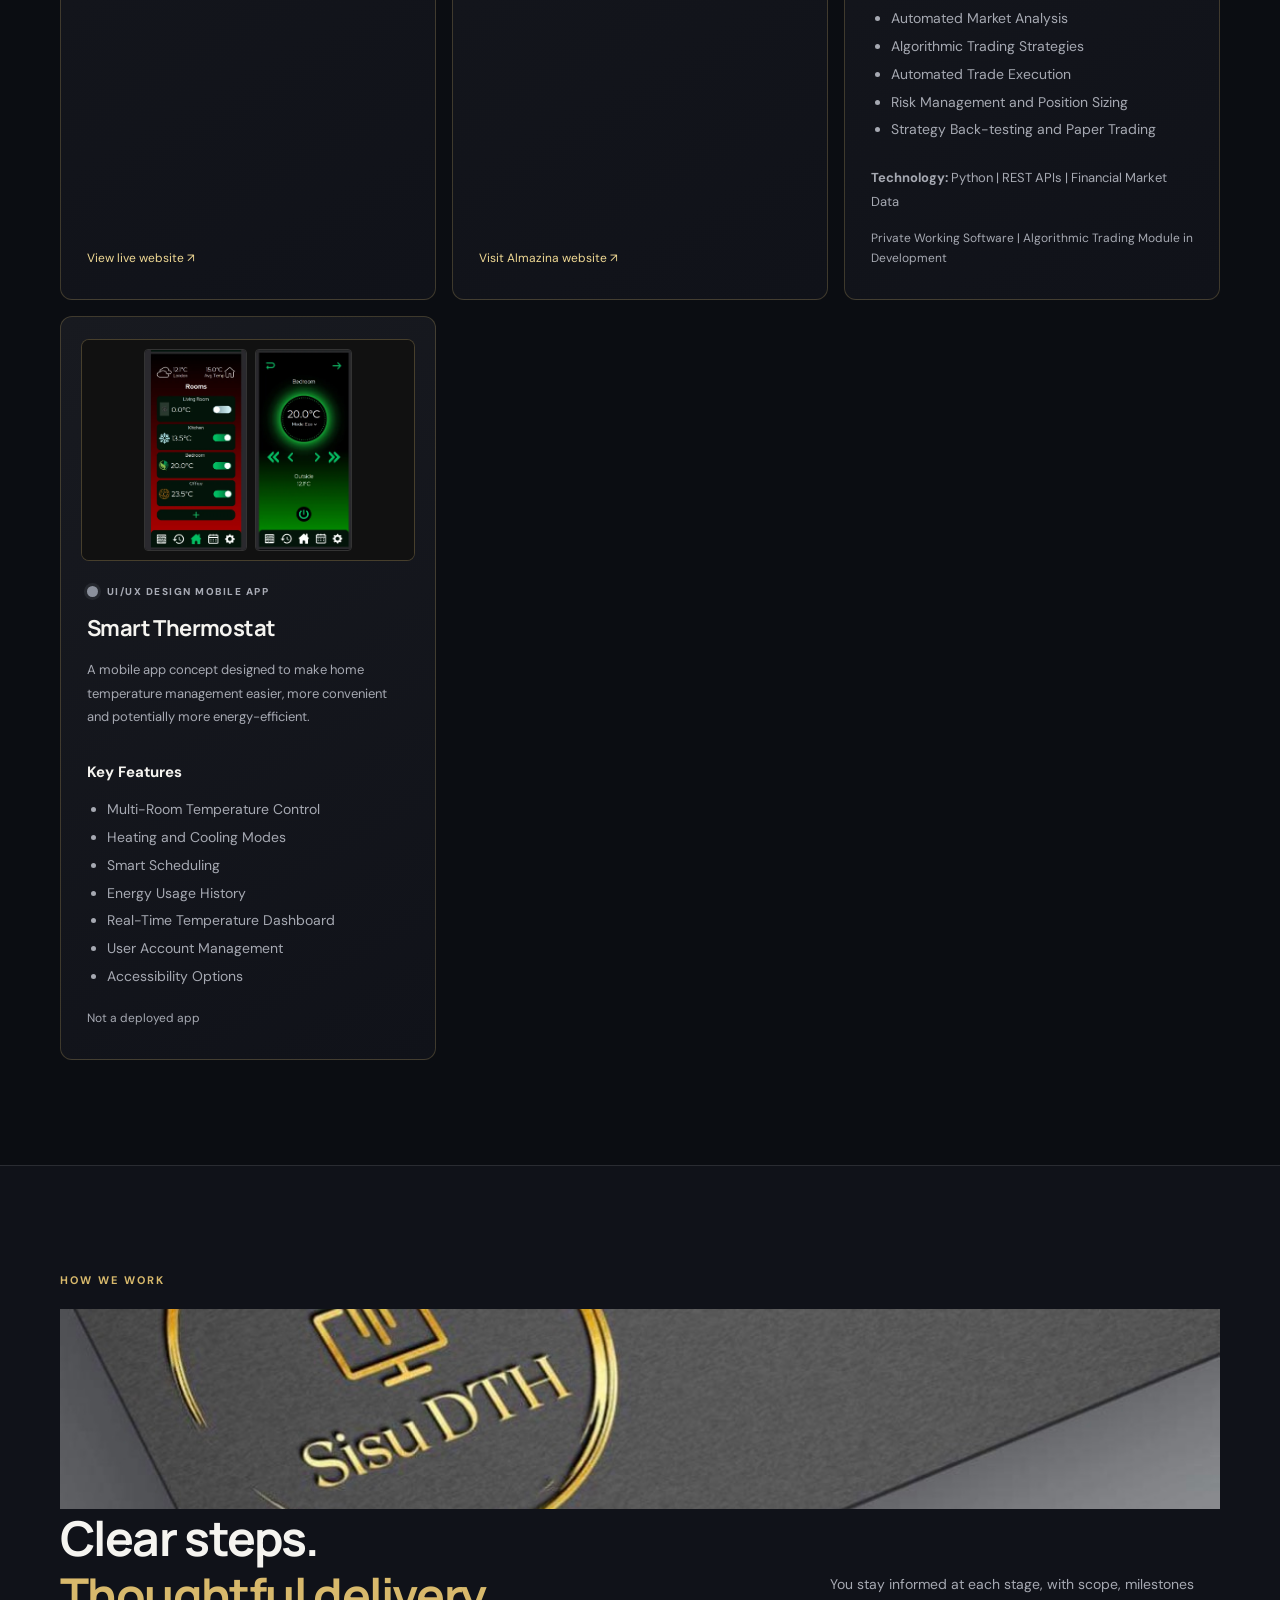
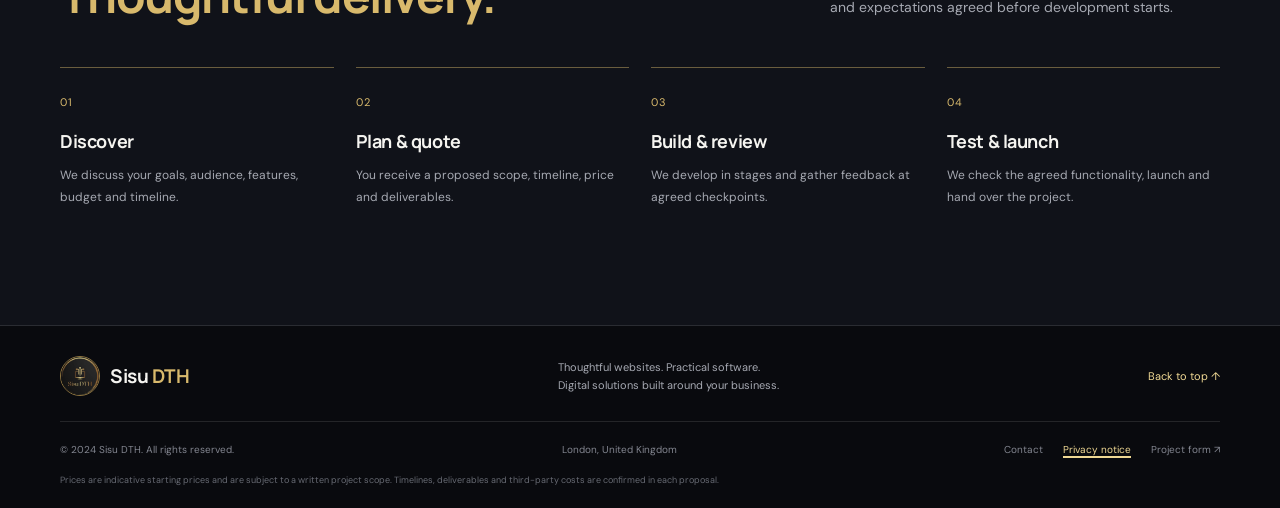
==== commit 7c9e2ea5: "Update about.html" ====
--- a/about.html
+++ b/about.html
@@ -21,7 +21,7 @@
 <section class="section intro" id="about"><div class="container intro-grid"><div><p class="section-kicker">A BETTER WAY TO BUILD</p><h2>Technology should solve problems—not create more of them.</h2></div><div class="intro-copy"><p>Sisu DTH is a London-based digital development business working with clients to turn ideas and requirements into useful, reliable digital products.</p><p>Some projects need a flexible platform. Others need custom code. We choose an approach around your objectives, budget and timeline—not a one-size-fits-all solution.</p><a class="under-link" href="contact.html">Tell us what you’re planning <span>↗</span></a></div></div></section>
 <!-- OUR SELECTED WORK: completed websites, prototype and design concept -->
 <section class="section portfolio" id="portfolio"><div class="container"><div class="section-head"><div><p class="section-kicker">OUR SELECTED WORK</p><h2>Ideas made <span>visible.</span></h2></div><p>Explore selected work across business websites, Python development and interface design, including completed sites and projects in development.</p></div><div class="portfolio-grid"><article class="portfolio-card"><div class="portfolio-visual restaurant-visual live-site-preview"><div class="preview-browser"><span>● ● ●</span><small>Live website preview · dbpoutine.com</small></div><iframe title="Live D and B Poutine website preview" src="https://dbpoutine.com/" loading="lazy" referrerpolicy="strict-origin-when-cross-origin"></iframe><p class="iframe-fallback">Preview unavailable? <a href="https://dbpoutine.com/" target="_blank" rel="noopener noreferrer">Open D&amp;B Poutine in a new tab ↗</a></p></div><p class="portfolio-type portfolio-live">🟢 LIVE FAST-FOOD RESTAURANT WEBSITE</p><h3>D&amp;B Poutine</h3><p>A published restaurant website showcasing menu information, business details and customer contact options.</p><a href="https://dbpoutine.com/" target="_blank" rel="noopener noreferrer">View live website ↗</a></article><article class="portfolio-card"><div class="portfolio-visual restaurant-visual live-site-preview"><div class="preview-browser"><span>● ● ●</span><small>Website preview · almazina.com</small></div><iframe title="Almazina website preview" src="https://almazina.com/index.html" loading="lazy" referrerpolicy="strict-origin-when-cross-origin"></iframe><p class="iframe-fallback">Preview unavailable? <a href="https://almazina.com/index.html" target="_blank" rel="noopener noreferrer">Open Almazina in a new tab ↗</a></p></div><p class="portfolio-type portfolio-live">🟢 LIVE AI &amp; ROBOTICS-DRIVEN HEALTHCARE WEBSITE</p><h3>Almazina</h3><p>A live website presenting Almazina’s AI- and robotics-driven healthcare focus, with a digital presence designed to communicate its work and vision.</p><a href="https://almazina.com/index.html" target="_blank" rel="noopener noreferrer">Visit Almazina website ↗</a></article><article class="portfolio-card">
-<div class="portfolio-visual monitor-visual monitor-screenshot"><div class="monitor-screenshot-heading"><strong>SDTH MARKET MONITOR</strong><span>COMMODITY · CRYPTO · FX</span></div><img src="assets/Sisu_DTH%20Trading%20Monitor%20Terminal.png" alt="Screenshot of the SISU DTH Trading Monitor terminal showing commodity, cryptocurrency and FX monitoring options with London and New York clocks" loading="lazy" onerror="this.hidden=true;this.nextElementSibling.hidden=false"><p class="monitor-image-pending" hidden>Market Monitor screenshot is temporarily unavailable.</p></div>
+<div class="portfolio-visual monitor-visual monitor-screenshot"><div class="monitor-screenshot-heading"><strong>SDTH MARKET MONITOR</strong><span>COMMODITY · CRYPTO · FX</span></div><img src="assets/Sisu DTH Market Monitor Dashboard(1).png" alt="Screenshot of the SISU DTH Trading Monitor terminal showing commodity, cryptocurrency and FX monitoring options with London and New York clocks" loading="lazy" onerror="this.hidden=true;this.nextElementSibling.hidden=false"><p class="monitor-image-pending" hidden>Market Monitor screenshot is temporarily unavailable.</p></div>
 <p class="portfolio-type portfolio-live">🟢 PYTHON · API SOFTWARE</p>
 <h3>SDTH Market Monitor</h3>
 <p>Algorithmic market monitoring software integrates real-time market data, currency conversion tools, and international time tracking, with ongoing development focused on algorithmic market analysis and automated execution.</p>
